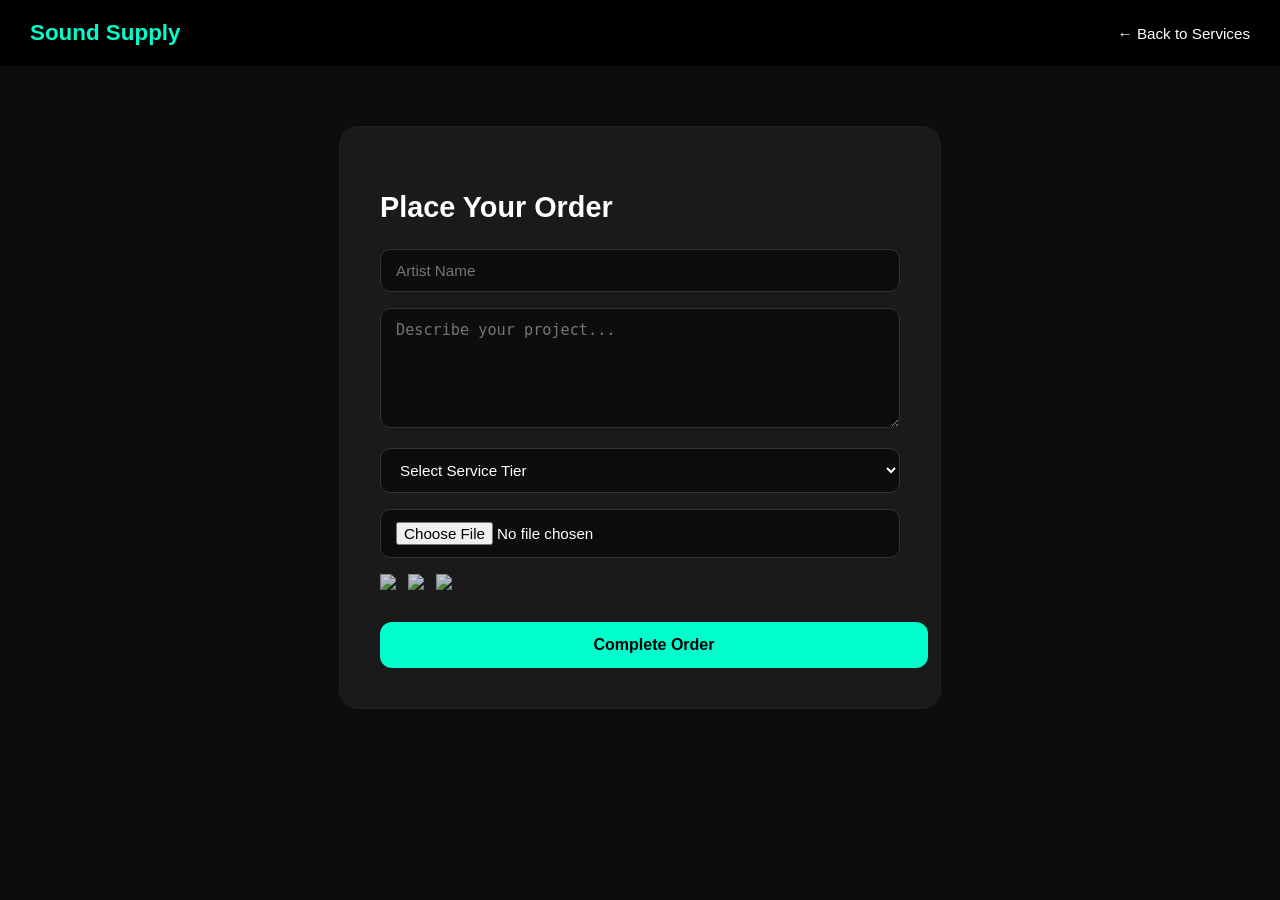
==== order.html @ d47c7dde "Multi-page site - index, services, order, styles" ====
<!DOCTYPE html>
<html lang="en">
<head>
<meta charset="UTF-8">
<meta name="viewport" content="width=device-width, initial-scale=1.0">
<link rel="stylesheet" href="styles.css">
<title>Order - Sound Supply</title>
</head>
<body>

<nav>
  <h1>Sound Supply</h1>
  <a href="services.html">← Back to Services</a>
</nav>

<section class="order-container">
  <h2>Place Your Order</h2>
  <form>
    <input type="text" placeholder="Artist Name" required>
    <textarea placeholder="Describe your project..." required></textarea>
    <select>
      <option>Select Service Tier</option>
      <option>Basic</option>
      <option>Premium</option>
    </select>
    <input type="file">
    <div class="payment-logos">
      <img src="https://upload.wikimedia.org/wikipedia/commons/5/5a/PayPal.svg">
      <img src="https://upload.wikimedia.org/wikipedia/commons/2/2a/Stripe_logo%2C_revised_2016.svg">
      <img src="https://upload.wikimedia.org/wikipedia/commons/4/41/Visa_Logo.png">
    </div>
    <a href="https://buy.stripe.com/yourlink" class="pay-btn">Complete Order</a>
  </form>
</section>

</body>
</html>
---- styles.css ----
body {
  margin: 0;
  font-family: sans-serif;
  background: #0d0d0d;
  color: white;
}

/* NAV */
nav {
  display: flex;
  justify-content: space-between;
  align-items: center;
  padding: 20px 30px;
  background: black;
  position: sticky;
  top: 0;
  z-index: 100;
}

nav h1 {
  margin: 0;
  font-size: 1.4rem;
  color: #00ffcc;
}

nav a {
  color: white;
  margin-left: 15px;
  text-decoration: none;
  font-size: 0.95rem;
}

nav a:hover { color: #00ffcc; }

/* HERO */
.hero {
  text-align: center;
  padding: 120px 20px 80px;
}

.hero h2 {
  font-size: 2.8rem;
  margin-bottom: 10px;
}

.hero p {
  font-size: 1.2rem;
  color: #aaa;
  margin-bottom: 30px;
  letter-spacing: 4px;
}

.cta {
  display: inline-block;
  padding: 15px 35px;
  background: #00ffcc;
  border-radius: 30px;
  text-decoration: none;
  color: black;
  font-weight: bold;
  font-size: 1rem;
  transition: 0.3s;
}

.cta:hover {
  background: #00ddb0;
  transform: translateY(-2px);
}

/* FEATURES */
.features {
  display: flex;
  justify-content: center;
  gap: 30px;
  padding: 60px 40px;
  flex-wrap: wrap;
  background: #111;
}

.features div {
  text-align: center;
  max-width: 220px;
}

.features h3 {
  font-size: 1.2rem;
  margin-bottom: 8px;
}

.features p {
  color: #aaa;
  font-size: 0.9rem;
}

/* MARKETPLACE */
.marketplace {
  display: grid;
  grid-template-columns: repeat(auto-fit, minmax(250px, 1fr));
  gap: 24px;
  padding: 60px 40px;
  max-width: 1200px;
  margin: 0 auto;
}

.service-card {
  background: #1a1a1a;
  padding: 30px 20px;
  border-radius: 15px;
  text-align: center;
  transition: 0.3s;
  border: 1px solid #222;
}

.service-card:hover {
  transform: translateY(-8px);
  border-color: #00ffcc44;
}

.service-card h3 {
  font-size: 1.3rem;
  margin-bottom: 8px;
}

.service-card p {
  color: #00ffcc;
  font-size: 1.1rem;
  font-weight: bold;
  margin-bottom: 5px;
}

.service-card.highlight {
  border-color: #00ffcc55;
  background: #0d1f1a;
}

.order-btn {
  display: inline-block;
  margin-top: 15px;
  padding: 10px 25px;
  background: #00ffcc;
  border-radius: 20px;
  text-decoration: none;
  color: black;
  font-weight: bold;
  font-size: 0.9rem;
  transition: 0.3s;
}

.order-btn:hover {
  background: #00ddb0;
  transform: translateY(-2px);
}

/* ORDER PAGE */
.order-container {
  max-width: 520px;
  margin: 60px auto;
  padding: 40px;
  background: #1a1a1a;
  border-radius: 20px;
  border: 1px solid #222;
}

.order-container h2 {
  margin-bottom: 25px;
  font-size: 1.8rem;
}

.order-container input,
.order-container textarea,
.order-container select {
  width: 100%;
  padding: 12px 15px;
  margin-bottom: 16px;
  background: #0d0d0d;
  border: 1px solid #333;
  border-radius: 10px;
  color: white;
  font-size: 0.95rem;
  box-sizing: border-box;
}

.order-container input:focus,
.order-container textarea:focus,
.order-container select:focus {
  outline: none;
  border-color: #00ffcc;
}

.order-container textarea { height: 120px; resize: vertical; }

.payment-logos {
  display: flex;
  gap: 12px;
  align-items: center;
  margin-bottom: 20px;
  flex-wrap: wrap;
}

.payment-logos img {
  height: 28px;
  width: auto;
  filter: brightness(0.8);
}

.pay-btn {
  display: block;
  width: 100%;
  padding: 14px;
  background: #00ffcc;
  border-radius: 12px;
  text-align: center;
  text-decoration: none;
  color: black;
  font-weight: bold;
  font-size: 1rem;
  transition: 0.3s;
}

.pay-btn:hover {
  background: #00ddb0;
  transform: translateY(-2px);
}
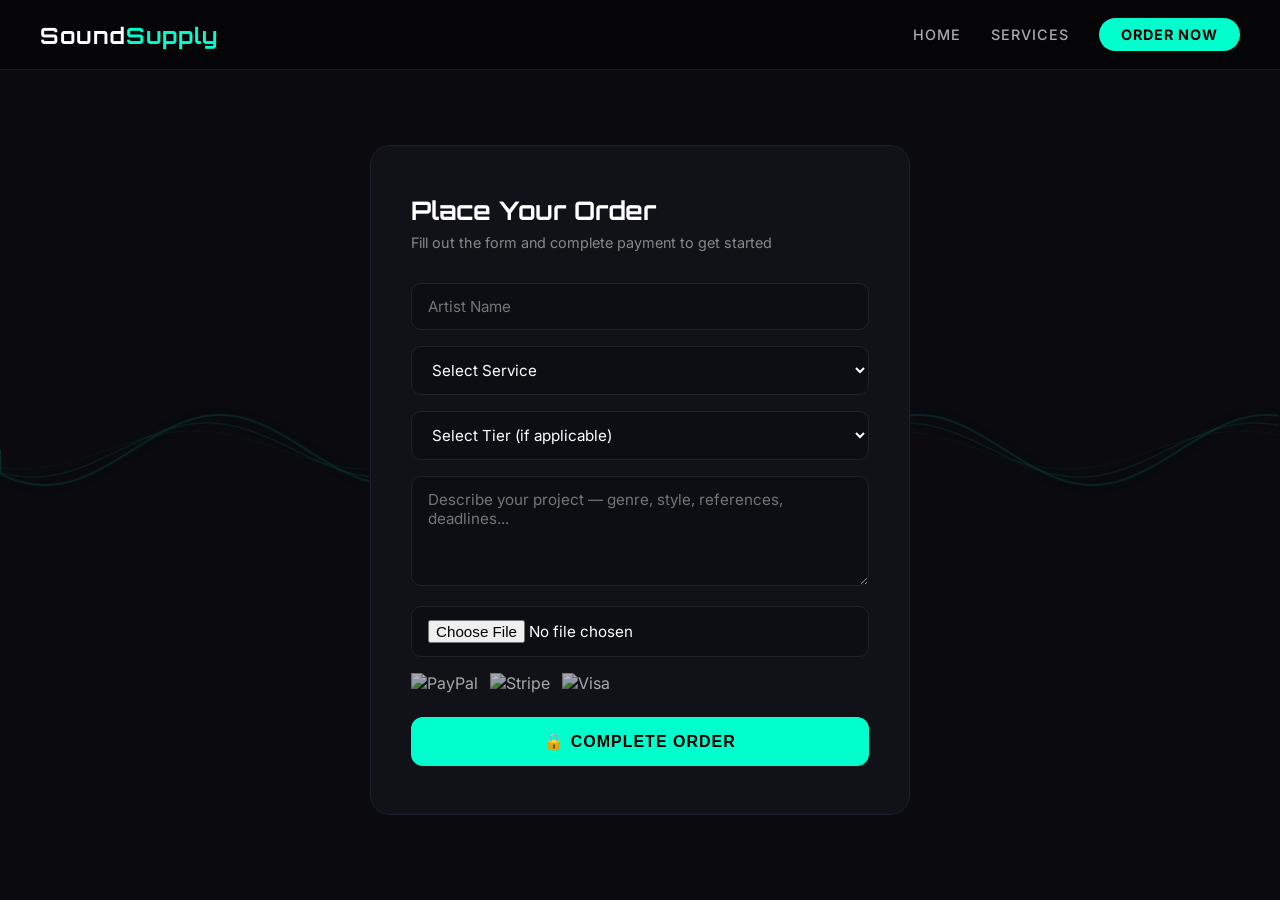
==== commit 809bff24: "Full redesign - animated wave, multi-page, polished UI" ====
--- a/order.html
+++ b/order.html
@@ -3,35 +3,95 @@
 <head>
 <meta charset="UTF-8">
 <meta name="viewport" content="width=device-width, initial-scale=1.0">
+<title>Order - Sound Supply</title>
+<link href="https://fonts.googleapis.com/css2?family=Orbitron:wght@400;700;900&family=Inter:wght@300;400;500;600&display=swap" rel="stylesheet">
 <link rel="stylesheet" href="styles.css">
-<title>Order - Sound Supply</title>
 </head>
 <body>
 
+<canvas id="wave"></canvas>
+
 <nav>
-  <h1>Sound Supply</h1>
-  <a href="services.html">← Back to Services</a>
+  <h1>Sound<span>Supply</span></h1>
+  <div class="nav-links">
+    <a href="index.html">Home</a>
+    <a href="services.html">Services</a>
+    <a href="order.html" class="nav-cta">Order Now</a>
+  </div>
+  <button class="menu-btn" onclick="toggleMenu()">☰</button>
 </nav>
 
-<section class="order-container">
-  <h2>Place Your Order</h2>
-  <form>
-    <input type="text" placeholder="Artist Name" required>
-    <textarea placeholder="Describe your project..." required></textarea>
-    <select>
-      <option>Select Service Tier</option>
-      <option>Basic</option>
-      <option>Premium</option>
-    </select>
-    <input type="file">
-    <div class="payment-logos">
-      <img src="https://upload.wikimedia.org/wikipedia/commons/5/5a/PayPal.svg">
-      <img src="https://upload.wikimedia.org/wikipedia/commons/2/2a/Stripe_logo%2C_revised_2016.svg">
-      <img src="https://upload.wikimedia.org/wikipedia/commons/4/41/Visa_Logo.png">
-    </div>
-    <a href="https://buy.stripe.com/yourlink" class="pay-btn">Complete Order</a>
-  </form>
-</section>
+<div class="order-page">
+  <div class="order-box">
+    <h2>Place Your Order</h2>
+    <p class="sub">Fill out the form and complete payment to get started</p>
 
+    <form onsubmit="submitOrder(event)">
+      <input type="text" id="artistName" placeholder="Artist Name" required>
+      <select id="service" required>
+        <option value="">Select Service</option>
+        <option value="songwriting">Songwriting — $30</option>
+        <option value="ghostwriting">Ghostwriting — $100–$175</option>
+        <option value="mastering">Mastering — $15–$25</option>
+        <option value="editing">Song Editing — $15–$35</option>
+        <option value="distribution">Distribution Scout — Free</option>
+      </select>
+      <select id="tier">
+        <option value="">Select Tier (if applicable)</option>
+        <option value="basic">Basic</option>
+        <option value="premium">Premium</option>
+      </select>
+      <textarea id="details" placeholder="Describe your project — genre, style, references, deadlines..." required></textarea>
+      <input type="file" accept="audio/*,.mp3,.wav,.aiff">
+
+      <div class="pay-logos">
+        <img src="https://upload.wikimedia.org/wikipedia/commons/5/5a/PayPal.svg" alt="PayPal">
+        <img src="https://upload.wikimedia.org/wikipedia/commons/2/2a/Stripe_logo%2C_revised_2016.svg" alt="Stripe">
+        <img src="https://upload.wikimedia.org/wikipedia/commons/4/41/Visa_Logo.png" alt="Visa">
+      </div>
+
+      <button type="submit" class="pay-btn">🔒 Complete Order</button>
+    </form>
+  </div>
+</div>
+
+<script>
+const canvas = document.getElementById("wave");
+const ctx = canvas.getContext("2d");
+function resize() { canvas.width = window.innerWidth; canvas.height = window.innerHeight; }
+resize(); window.addEventListener('resize', resize);
+let t = 0;
+function draw() {
+  ctx.clearRect(0,0,canvas.width,canvas.height);
+  for (let i=0;i<3;i++) {
+    ctx.beginPath(); ctx.moveTo(0, canvas.height/2);
+    for (let x=0;x<canvas.width;x++) {
+      let y = canvas.height/2 + Math.sin((x+t*(1+i*0.3))*0.018)*(35-i*8);
+      ctx.lineTo(x,y);
+    }
+    ctx.strokeStyle=`rgba(0,255,204,${0.15-i*0.04})`; ctx.lineWidth=2-i*0.5;
+    ctx.shadowBlur=15; ctx.shadowColor="#00ffcc"; ctx.stroke();
+  }
+  t+=1.5; requestAnimationFrame(draw);
+}
+draw();
+function toggleMenu() { document.querySelector('.nav-links').classList.toggle('open'); }
+
+// Auto-fill service from URL param
+const params = new URLSearchParams(window.location.search);
+const svc = params.get('service');
+if (svc) {
+  const sel = document.getElementById('service');
+  for (let opt of sel.options) {
+    if (opt.value === svc) { opt.selected = true; break; }
+  }
+}
+
+function submitOrder(e) {
+  e.preventDefault();
+  alert('Order submitted! We\'ll contact you shortly to confirm details and payment.');
+  e.target.reset();
+}
+</script>
 </body>
 </html>
--- a/styles.css
+++ b/styles.css
@@ -1,223 +1,569 @@
+*, *::before, *::after { margin: 0; padding: 0; box-sizing: border-box; }
+
+:root {
+  --cyan: #00ffcc;
+  --cyan-dim: rgba(0,255,204,0.15);
+  --dark: #0a0a0f;
+  --darker: #050508;
+  --card-bg: #111118;
+  --card-border: #1e1e2e;
+  --text: #f0f0f0;
+  --muted: #888;
+  --font-display: 'Orbitron', sans-serif;
+  --font-body: 'Inter', sans-serif;
+}
+
+html { scroll-behavior: smooth; }
+
 body {
-  margin: 0;
-  font-family: sans-serif;
-  background: #0d0d0d;
-  color: white;
+  font-family: var(--font-body);
+  background: var(--dark);
+  color: var(--text);
+  overflow-x: hidden;
+  -webkit-font-smoothing: antialiased;
+}
+
+::-webkit-scrollbar { width: 6px; }
+::-webkit-scrollbar-track { background: var(--darker); }
+::-webkit-scrollbar-thumb { background: var(--cyan); border-radius: 3px; }
+
+/* CANVAS */
+#wave {
+  position: fixed;
+  top: 0; left: 0;
+  width: 100%; height: 100%;
+  z-index: 0;
+  pointer-events: none;
+  opacity: 0.6;
 }
 
 /* NAV */
 nav {
+  position: fixed;
+  top: 0; width: 100%;
   display: flex;
   justify-content: space-between;
   align-items: center;
-  padding: 20px 30px;
-  background: black;
-  position: sticky;
-  top: 0;
+  padding: 18px 40px;
+  background: rgba(5,5,8,0.85);
+  backdrop-filter: blur(20px);
+  border-bottom: 1px solid rgba(0,255,204,0.1);
   z-index: 100;
 }
 
 nav h1 {
-  margin: 0;
+  font-family: var(--font-display);
   font-size: 1.4rem;
-  color: #00ffcc;
-}
-
-nav a {
-  color: white;
-  margin-left: 15px;
+  font-weight: 700;
+  color: white;
+  letter-spacing: 1px;
+}
+
+nav h1 span { color: var(--cyan); }
+
+.nav-links { display: flex; align-items: center; gap: 30px; }
+
+.nav-links a {
+  color: #aaa;
   text-decoration: none;
-  font-size: 0.95rem;
-}
-
-nav a:hover { color: #00ffcc; }
+  font-size: 0.9rem;
+  font-weight: 500;
+  text-transform: uppercase;
+  letter-spacing: 1px;
+  transition: color 0.3s;
+}
+
+.nav-links a:hover { color: var(--cyan); }
+
+.nav-cta {
+  padding: 8px 22px;
+  background: var(--cyan) !important;
+  color: black !important;
+  border-radius: 20px;
+  font-weight: 700 !important;
+  transition: all 0.3s !important;
+}
+
+.nav-cta:hover { opacity: 0.85; transform: translateY(-2px); }
+
+.menu-btn {
+  display: none;
+  background: none;
+  border: none;
+  color: white;
+  font-size: 1.5rem;
+  cursor: pointer;
+}
 
 /* HERO */
 .hero {
-  text-align: center;
-  padding: 120px 20px 80px;
+  min-height: 100vh;
+  display: flex;
+  flex-direction: column;
+  align-items: center;
+  justify-content: center;
+  text-align: center;
+  padding: 140px 24px 80px;
+  position: relative;
+  z-index: 1;
+}
+
+.hero-badge {
+  display: inline-block;
+  padding: 6px 18px;
+  border: 1px solid rgba(0,255,204,0.3);
+  border-radius: 20px;
+  font-size: 0.75rem;
+  text-transform: uppercase;
+  letter-spacing: 2px;
+  color: var(--cyan);
+  margin-bottom: 24px;
+  background: rgba(0,255,204,0.05);
 }
 
 .hero h2 {
-  font-size: 2.8rem;
-  margin-bottom: 10px;
+  font-family: var(--font-display);
+  font-size: clamp(3rem, 8vw, 6rem);
+  font-weight: 900;
+  line-height: 1.1;
+  margin-bottom: 20px;
+  text-transform: uppercase;
+}
+
+.glow {
+  color: var(--cyan);
+  text-shadow: 0 0 40px rgba(0,255,204,0.5);
 }
 
 .hero p {
-  font-size: 1.2rem;
-  color: #aaa;
-  margin-bottom: 30px;
+  font-size: 1.1rem;
+  color: var(--muted);
   letter-spacing: 4px;
-}
-
-.cta {
+  margin-bottom: 36px;
+}
+
+.cta-btn {
   display: inline-block;
-  padding: 15px 35px;
-  background: #00ffcc;
+  padding: 16px 40px;
+  background: var(--cyan);
+  color: black;
+  font-weight: 700;
+  font-size: 1rem;
   border-radius: 30px;
   text-decoration: none;
-  color: black;
-  font-weight: bold;
-  font-size: 1rem;
-  transition: 0.3s;
-}
-
-.cta:hover {
-  background: #00ddb0;
-  transform: translateY(-2px);
+  text-transform: uppercase;
+  letter-spacing: 2px;
+  transition: all 0.3s;
+  box-shadow: 0 0 30px rgba(0,255,204,0.3);
+  margin-bottom: 50px;
+}
+
+.cta-btn:hover {
+  transform: translateY(-3px);
+  box-shadow: 0 0 50px rgba(0,255,204,0.5);
+}
+
+.hero-stats {
+  display: flex;
+  gap: 50px;
+  flex-wrap: wrap;
+  justify-content: center;
+}
+
+.hero-stats div {
+  display: flex;
+  flex-direction: column;
+  align-items: center;
+  gap: 4px;
+}
+
+.hero-stats strong {
+  font-family: var(--font-display);
+  font-size: 1.2rem;
+  color: var(--cyan);
+}
+
+.hero-stats span {
+  font-size: 0.75rem;
+  color: var(--muted);
+  text-transform: uppercase;
+  letter-spacing: 1px;
 }
 
 /* FEATURES */
 .features {
-  display: flex;
-  justify-content: center;
-  gap: 30px;
-  padding: 60px 40px;
-  flex-wrap: wrap;
-  background: #111;
-}
-
-.features div {
-  text-align: center;
-  max-width: 220px;
-}
-
-.features h3 {
-  font-size: 1.2rem;
+  display: grid;
+  grid-template-columns: repeat(auto-fit, minmax(220px, 1fr));
+  gap: 1px;
+  background: rgba(0,255,204,0.05);
+  border-top: 1px solid rgba(0,255,204,0.1);
+  border-bottom: 1px solid rgba(0,255,204,0.1);
+  position: relative;
+  z-index: 1;
+}
+
+.feature {
+  padding: 40px 30px;
+  background: var(--darker);
+  text-align: center;
+  transition: background 0.3s;
+}
+
+.feature:hover { background: #0d0d14; }
+
+.feature-icon { font-size: 2rem; margin-bottom: 12px; }
+
+.feature h3 {
+  font-family: var(--font-display);
+  font-size: 1rem;
   margin-bottom: 8px;
-}
-
-.features p {
-  color: #aaa;
-  font-size: 0.9rem;
-}
-
-/* MARKETPLACE */
-.marketplace {
+  color: white;
+}
+
+.feature p { font-size: 0.85rem; color: var(--muted); line-height: 1.6; }
+
+/* SECTION HEADER */
+.section-header {
+  text-align: center;
+  margin-bottom: 50px;
+}
+
+.label {
+  font-size: 0.75rem;
+  text-transform: uppercase;
+  letter-spacing: 3px;
+  color: var(--cyan);
+  margin-bottom: 10px;
+}
+
+.section-header h2 {
+  font-family: var(--font-display);
+  font-size: clamp(1.8rem, 4vw, 3rem);
+  font-weight: 700;
+  color: white;
+}
+
+/* SERVICES PREVIEW */
+.services-preview {
+  padding: 100px 40px;
+  position: relative;
+  z-index: 1;
+}
+
+.cards {
   display: grid;
-  grid-template-columns: repeat(auto-fit, minmax(250px, 1fr));
-  gap: 24px;
-  padding: 60px 40px;
+  grid-template-columns: repeat(auto-fit, minmax(220px, 1fr));
+  gap: 20px;
   max-width: 1200px;
   margin: 0 auto;
 }
 
-.service-card {
-  background: #1a1a1a;
-  padding: 30px 20px;
-  border-radius: 15px;
-  text-align: center;
-  transition: 0.3s;
-  border: 1px solid #222;
-}
-
-.service-card:hover {
+.card {
+  background: var(--card-bg);
+  border: 1px solid var(--card-border);
+  border-radius: 16px;
+  padding: 30px 24px;
+  text-align: center;
+  transition: all 0.3s;
+}
+
+.card:hover {
   transform: translateY(-8px);
-  border-color: #00ffcc44;
-}
-
-.service-card h3 {
-  font-size: 1.3rem;
-  margin-bottom: 8px;
-}
-
-.service-card p {
-  color: #00ffcc;
-  font-size: 1.1rem;
-  font-weight: bold;
-  margin-bottom: 5px;
-}
-
-.service-card.highlight {
-  border-color: #00ffcc55;
-  background: #0d1f1a;
-}
+  border-color: rgba(0,255,204,0.3);
+  box-shadow: 0 20px 40px rgba(0,0,0,0.4);
+}
+
+.card-icon { font-size: 2rem; margin-bottom: 14px; }
+
+.card h3 {
+  font-family: var(--font-display);
+  font-size: 1rem;
+  color: white;
+  margin-bottom: 12px;
+}
+
+.price {
+  font-family: var(--font-display);
+  font-size: 1.6rem;
+  font-weight: 700;
+  color: var(--cyan);
+  margin-bottom: 4px;
+}
+
+.card p { font-size: 0.8rem; color: var(--muted); margin-bottom: 20px; }
 
 .order-btn {
   display: inline-block;
-  margin-top: 15px;
-  padding: 10px 25px;
-  background: #00ffcc;
+  padding: 10px 28px;
+  background: transparent;
+  border: 1px solid var(--cyan);
+  color: var(--cyan);
   border-radius: 20px;
   text-decoration: none;
+  font-size: 0.85rem;
+  font-weight: 600;
+  text-transform: uppercase;
+  letter-spacing: 1px;
+  transition: all 0.3s;
+}
+
+.order-btn:hover {
+  background: var(--cyan);
   color: black;
-  font-weight: bold;
+}
+
+.card.highlight {
+  border-color: rgba(0,255,204,0.4);
+  background: rgba(0,255,204,0.04);
+}
+
+/* ARTIST TYPES */
+.artist-types {
+  padding: 100px 40px;
+  background: var(--darker);
+  position: relative;
+  z-index: 1;
+}
+
+.artist-grid {
+  display: grid;
+  grid-template-columns: repeat(auto-fit, minmax(280px, 1fr));
+  gap: 24px;
+  max-width: 1100px;
+  margin: 0 auto;
+}
+
+.artist-card {
+  background: var(--card-bg);
+  border: 1px solid var(--card-border);
+  border-radius: 16px;
+  padding: 36px 28px;
+  transition: all 0.3s;
+}
+
+.artist-card:hover { transform: translateY(-6px); }
+.artist-card.ai:hover { border-color: #818cf8; box-shadow: 0 0 30px rgba(129,140,248,0.15); }
+.artist-card.human:hover { border-color: var(--cyan); box-shadow: 0 0 30px rgba(0,255,204,0.15); }
+.artist-card.hybrid:hover { border-color: #f472b6; box-shadow: 0 0 30px rgba(244,114,182,0.15); }
+
+.artist-icon { font-size: 2.5rem; margin-bottom: 16px; }
+
+.artist-card h3 {
+  font-family: var(--font-display);
+  font-size: 1.1rem;
+  color: white;
+  margin-bottom: 12px;
+}
+
+.artist-card p { font-size: 0.9rem; color: var(--muted); line-height: 1.7; margin-bottom: 16px; }
+
+.artist-card ul { list-style: none; }
+.artist-card ul li {
+  font-size: 0.85rem;
+  color: #aaa;
+  padding: 5px 0;
+  border-bottom: 1px solid #1a1a2a;
+}
+.artist-card ul li::before { content: "→ "; color: var(--cyan); }
+
+/* PAYMENT */
+.payment-section {
+  padding: 100px 40px;
+  text-align: center;
+  position: relative;
+  z-index: 1;
+}
+
+.payment-logos {
+  display: flex;
+  justify-content: center;
+  align-items: center;
+  gap: 30px;
+  margin: 30px 0 40px;
+  flex-wrap: wrap;
+}
+
+.payment-logos img {
+  height: 32px;
+  width: auto;
+  filter: brightness(0.7) grayscale(0.3);
+  transition: filter 0.3s;
+}
+
+.payment-logos img:hover { filter: brightness(1); }
+
+/* FOOTER */
+footer {
+  background: var(--darker);
+  border-top: 1px solid rgba(0,255,204,0.1);
+  padding: 50px 40px 30px;
+  position: relative;
+  z-index: 1;
+}
+
+.footer-inner {
+  display: flex;
+  justify-content: space-between;
+  align-items: flex-start;
+  flex-wrap: wrap;
+  gap: 30px;
+  max-width: 1200px;
+  margin: 0 auto 30px;
+}
+
+footer h3 {
+  font-family: var(--font-display);
+  font-size: 1.2rem;
+  color: white;
+  margin-bottom: 6px;
+}
+
+footer h3 span { color: var(--cyan); }
+footer p { font-size: 0.85rem; color: var(--muted); }
+
+.footer-links { display: flex; gap: 24px; align-items: center; }
+.footer-links a { color: var(--muted); text-decoration: none; font-size: 0.9rem; transition: color 0.3s; }
+.footer-links a:hover { color: var(--cyan); }
+
+.copyright {
+  text-align: center;
+  font-size: 0.8rem;
+  color: #555;
+  border-top: 1px solid #1a1a2a;
+  padding-top: 20px;
+  max-width: 1200px;
+  margin: 0 auto;
+}
+
+/* ORDER PAGE */
+.order-page {
+  min-height: 100vh;
+  display: flex;
+  align-items: center;
+  justify-content: center;
+  padding: 120px 24px 60px;
+  position: relative;
+  z-index: 1;
+}
+
+.order-box {
+  background: var(--card-bg);
+  border: 1px solid var(--card-border);
+  border-radius: 20px;
+  padding: 48px 40px;
+  width: 100%;
+  max-width: 540px;
+}
+
+.order-box h2 {
+  font-family: var(--font-display);
+  font-size: 1.6rem;
+  color: white;
+  margin-bottom: 8px;
+}
+
+.order-box .sub {
+  color: var(--muted);
   font-size: 0.9rem;
-  transition: 0.3s;
-}
-
-.order-btn:hover {
-  background: #00ddb0;
-  transform: translateY(-2px);
-}
-
-/* ORDER PAGE */
-.order-container {
-  max-width: 520px;
-  margin: 60px auto;
-  padding: 40px;
-  background: #1a1a1a;
-  border-radius: 20px;
+  margin-bottom: 32px;
+}
+
+.order-box input,
+.order-box textarea,
+.order-box select {
+  width: 100%;
+  padding: 13px 16px;
+  margin-bottom: 16px;
+  background: #0d0d14;
   border: 1px solid #222;
-}
-
-.order-container h2 {
-  margin-bottom: 25px;
-  font-size: 1.8rem;
-}
-
-.order-container input,
-.order-container textarea,
-.order-container select {
-  width: 100%;
-  padding: 12px 15px;
-  margin-bottom: 16px;
-  background: #0d0d0d;
-  border: 1px solid #333;
   border-radius: 10px;
   color: white;
   font-size: 0.95rem;
-  box-sizing: border-box;
-}
-
-.order-container input:focus,
-.order-container textarea:focus,
-.order-container select:focus {
+  font-family: var(--font-body);
+  transition: border-color 0.3s;
+}
+
+.order-box input:focus,
+.order-box textarea:focus,
+.order-box select:focus {
   outline: none;
-  border-color: #00ffcc;
-}
-
-.order-container textarea { height: 120px; resize: vertical; }
-
-.payment-logos {
+  border-color: var(--cyan);
+}
+
+.order-box textarea { height: 110px; resize: vertical; }
+
+.order-box select option { background: #0d0d14; }
+
+.pay-logos {
   display: flex;
   gap: 12px;
   align-items: center;
   margin-bottom: 20px;
-  flex-wrap: wrap;
-}
-
-.payment-logos img {
-  height: 28px;
+}
+
+.pay-logos img {
+  height: 24px;
   width: auto;
-  filter: brightness(0.8);
-}
+  filter: brightness(0.7);
+  transition: filter 0.3s;
+}
+
+.pay-logos img:hover { filter: brightness(1); }
 
 .pay-btn {
   display: block;
   width: 100%;
-  padding: 14px;
-  background: #00ffcc;
+  padding: 15px;
+  background: var(--cyan);
+  color: black;
   border-radius: 12px;
   text-align: center;
   text-decoration: none;
-  color: black;
-  font-weight: bold;
+  font-weight: 700;
   font-size: 1rem;
-  transition: 0.3s;
+  text-transform: uppercase;
+  letter-spacing: 1px;
+  transition: all 0.3s;
+  border: none;
+  cursor: pointer;
 }
 
 .pay-btn:hover {
-  background: #00ddb0;
+  opacity: 0.85;
   transform: translateY(-2px);
-}
+  box-shadow: 0 10px 30px rgba(0,255,204,0.3);
+}
+
+/* SERVICES PAGE */
+.services-page {
+  padding: 120px 40px 80px;
+  position: relative;
+  z-index: 1;
+}
+
+/* RESPONSIVE */
+@media (max-width: 768px) {
+  nav { padding: 16px 20px; }
+  .nav-links { display: none; flex-direction: column; position: absolute; top: 70px; left: 0; width: 100%; background: rgba(5,5,8,0.98); padding: 20px; gap: 16px; }
+  .nav-links.open { display: flex; }
+  .menu-btn { display: block; }
+  .hero { padding: 120px 20px 60px; }
+  .features { grid-template-columns: 1fr 1fr; }
+  .hero-stats { gap: 30px; }
+  .services-preview, .artist-types, .payment-section { padding: 70px 20px; }
+  .footer-inner { flex-direction: column; }
+  .order-box { padding: 32px 24px; }
+}
+
+.service-features {
+  list-style: none;
+  margin: 0 0 20px;
+  text-align: left;
+}
+.service-features li {
+  font-size: 0.82rem;
+  color: #aaa;
+  padding: 5px 0;
+  border-bottom: 1px solid #1a1a2a;
+}
+.service-features li::before { content: "→ "; color: var(--cyan); }
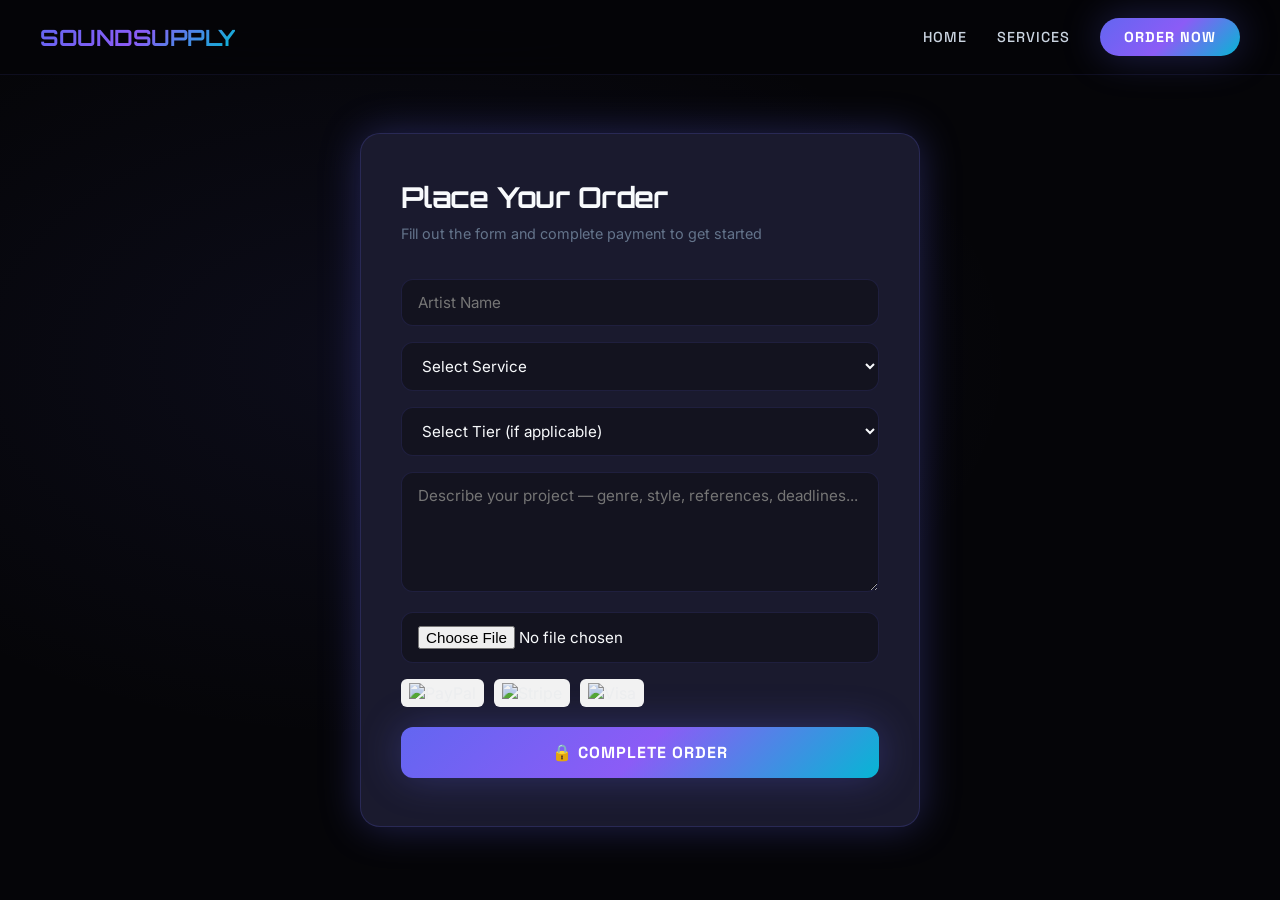
==== commit d5c62170: "Apply original color scheme, fix payment logos, add scroll indicator" ====
--- a/order.html
+++ b/order.html
@@ -4,7 +4,7 @@
 <meta charset="UTF-8">
 <meta name="viewport" content="width=device-width, initial-scale=1.0">
 <title>Order - Sound Supply</title>
-<link href="https://fonts.googleapis.com/css2?family=Orbitron:wght@400;700;900&family=Inter:wght@300;400;500;600&display=swap" rel="stylesheet">
+<link href="https://fonts.googleapis.com/css2?family=Orbitron:wght@400;700;900&family=Inter:wght@300;400;500;600&family=Space+Grotesk:wght@400;500;600;700&display=swap" rel="stylesheet">
 <link rel="stylesheet" href="styles.css">
 </head>
 <body>
@@ -69,8 +69,8 @@
       let y = canvas.height/2 + Math.sin((x+t*(1+i*0.3))*0.018)*(35-i*8);
       ctx.lineTo(x,y);
     }
-    ctx.strokeStyle=`rgba(0,255,204,${0.15-i*0.04})`; ctx.lineWidth=2-i*0.5;
-    ctx.shadowBlur=15; ctx.shadowColor="#00ffcc"; ctx.stroke();
+    ctx.strokeStyle=``rgba(99,102,241,${0.12-i*0.03})``; ctx.lineWidth=2-i*0.5;
+    ctx.shadowBlur=15; ctx.shadowColor="#6366f1"; ctx.stroke();
   }
   t+=1.5; requestAnimationFrame(draw);
 }
--- a/styles.css
+++ b/styles.css
@@ -1,16 +1,32 @@
 *, *::before, *::after { margin: 0; padding: 0; box-sizing: border-box; }
 
 :root {
-  --cyan: #00ffcc;
-  --cyan-dim: rgba(0,255,204,0.15);
+  --primary: #6366f1;
+  --primary-light: #818cf8;
+  --primary-dark: #4f46e5;
+  --secondary: #06b6d4;
+  --secondary-light: #67e8f9;
+  --accent: #f472b6;
   --dark: #0a0a0f;
   --darker: #050508;
-  --card-bg: #111118;
-  --card-border: #1e1e2e;
-  --text: #f0f0f0;
-  --muted: #888;
+  --dark-elevated: #13131f;
+  --dark-card: #1a1a2e;
+  --light: #f8fafc;
+  --gray-300: #cbd5e1;
+  --gray-400: #94a3b8;
+  --gray-500: #64748b;
+  --success: #10b981;
+  --gradient-primary: linear-gradient(135deg, #6366f1 0%, #8b5cf6 50%, #06b6d4 100%);
+  --gradient-secondary: linear-gradient(135deg, #06b6d4 0%, #67e8f9 100%);
+  --gradient-accent: linear-gradient(135deg, #f472b6 0%, #f9a8d4 100%);
+  --shadow-glow: 0 0 40px rgba(99,102,241,0.3);
+  --shadow-glow-cyan: 0 0 40px rgba(6,182,212,0.3);
   --font-display: 'Orbitron', sans-serif;
   --font-body: 'Inter', sans-serif;
+  --font-accent: 'Space Grotesk', sans-serif;
+  --radius-md: 12px;
+  --radius-lg: 20px;
+  --radius-xl: 28px;
 }
 
 html { scroll-behavior: smooth; }
@@ -18,14 +34,29 @@
 body {
   font-family: var(--font-body);
   background: var(--dark);
-  color: var(--text);
+  color: var(--light);
   overflow-x: hidden;
   -webkit-font-smoothing: antialiased;
 }
 
-::-webkit-scrollbar { width: 6px; }
+::-webkit-scrollbar { width: 8px; }
 ::-webkit-scrollbar-track { background: var(--darker); }
-::-webkit-scrollbar-thumb { background: var(--cyan); border-radius: 3px; }
+::-webkit-scrollbar-thumb { background: var(--primary); border-radius: 4px; }
+::-webkit-scrollbar-thumb:hover { background: var(--primary-light); }
+::selection { background: var(--primary); color: white; }
+
+h1, h2, h3, h4 {
+  font-family: var(--font-display);
+  font-weight: 700;
+  line-height: 1.1;
+  letter-spacing: -0.02em;
+}
+
+h1 { font-size: clamp(2.8rem, 7vw, 5.5rem); font-weight: 900; text-transform: uppercase; }
+h2 { font-size: clamp(1.8rem, 4vw, 3rem); margin-bottom: 1.25rem; }
+h3 { font-size: clamp(1.2rem, 2.5vw, 1.6rem); margin-bottom: 0.75rem; }
+p { color: var(--gray-400); line-height: 1.7; }
+a { text-decoration: none; color: inherit; transition: all 0.3s cubic-bezier(0.4,0,0.2,1); }
 
 /* CANVAS */
 #wave {
@@ -34,7 +65,7 @@
   width: 100%; height: 100%;
   z-index: 0;
   pointer-events: none;
-  opacity: 0.6;
+  opacity: 0.5;
 }
 
 /* NAV */
@@ -46,8 +77,8 @@
   align-items: center;
   padding: 18px 40px;
   background: rgba(5,5,8,0.85);
-  backdrop-filter: blur(20px);
-  border-bottom: 1px solid rgba(0,255,204,0.1);
+  backdrop-filter: blur(20px) saturate(180%);
+  border-bottom: 1px solid rgba(99,102,241,0.1);
   z-index: 100;
 }
 
@@ -55,42 +86,55 @@
   font-family: var(--font-display);
   font-size: 1.4rem;
   font-weight: 700;
-  color: white;
+  color: var(--light);
+  background: var(--gradient-primary);
+  -webkit-background-clip: text;
+  -webkit-text-fill-color: transparent;
+  background-clip: text;
+}
+
+.nav-links { display: flex; align-items: center; gap: 30px; }
+
+.nav-links a {
+  font-family: var(--font-accent);
+  font-weight: 500;
+  font-size: 0.9rem;
+  text-transform: uppercase;
   letter-spacing: 1px;
-}
-
-nav h1 span { color: var(--cyan); }
-
-.nav-links { display: flex; align-items: center; gap: 30px; }
-
-.nav-links a {
-  color: #aaa;
-  text-decoration: none;
-  font-size: 0.9rem;
-  font-weight: 500;
-  text-transform: uppercase;
-  letter-spacing: 1px;
-  transition: color 0.3s;
-}
-
-.nav-links a:hover { color: var(--cyan); }
+  color: var(--gray-300);
+  position: relative;
+  padding: 0.5rem 0;
+}
+
+.nav-links a::after {
+  content: '';
+  position: absolute;
+  bottom: 0; left: 0;
+  width: 0; height: 2px;
+  background: var(--gradient-primary);
+  transition: width 0.3s ease;
+}
+
+.nav-links a:hover { color: var(--light); }
+.nav-links a:hover::after { width: 100%; }
 
 .nav-cta {
-  padding: 8px 22px;
-  background: var(--cyan) !important;
-  color: black !important;
-  border-radius: 20px;
+  padding: 10px 24px !important;
+  background: var(--gradient-primary) !important;
+  color: white !important;
+  border-radius: var(--radius-xl) !important;
   font-weight: 700 !important;
-  transition: all 0.3s !important;
-}
-
-.nav-cta:hover { opacity: 0.85; transform: translateY(-2px); }
+  box-shadow: var(--shadow-glow);
+}
+
+.nav-cta::after { display: none !important; }
+.nav-cta:hover { transform: translateY(-2px); opacity: 0.9; }
 
 .menu-btn {
   display: none;
   background: none;
   border: none;
-  color: white;
+  color: var(--light);
   font-size: 1.5rem;
   cursor: pointer;
 }
@@ -106,98 +150,207 @@
   padding: 140px 24px 80px;
   position: relative;
   z-index: 1;
+  background:
+    radial-gradient(ellipse at 20% 50%, rgba(99,102,241,0.1) 0%, transparent 50%),
+    radial-gradient(ellipse at 80% 80%, rgba(6,182,212,0.07) 0%, transparent 50%),
+    var(--darker);
+}
+
+.hero-grid {
+  position: absolute;
+  inset: 0;
+  background-image:
+    linear-gradient(rgba(99,102,241,0.03) 1px, transparent 1px),
+    linear-gradient(90deg, rgba(99,102,241,0.03) 1px, transparent 1px);
+  background-size: 60px 60px;
+  mask-image: radial-gradient(ellipse at center, black 40%, transparent 80%);
+  pointer-events: none;
 }
 
 .hero-badge {
-  display: inline-block;
-  padding: 6px 18px;
-  border: 1px solid rgba(0,255,204,0.3);
-  border-radius: 20px;
+  display: inline-flex;
+  align-items: center;
+  gap: 0.5rem;
+  padding: 0.6rem 1.5rem;
+  background: rgba(99,102,241,0.15);
+  border: 1px solid rgba(99,102,241,0.3);
+  border-radius: var(--radius-xl);
+  font-family: var(--font-accent);
+  font-size: 0.8rem;
+  color: var(--primary-light);
+  margin-bottom: 2rem;
+  text-transform: uppercase;
+  letter-spacing: 2px;
+  backdrop-filter: blur(10px);
+}
+
+.hero h1 {
+  margin-bottom: 1rem;
+  text-shadow: 0 0 80px rgba(99,102,241,0.3);
+}
+
+.text-gradient {
+  background: var(--gradient-primary);
+  -webkit-background-clip: text;
+  -webkit-text-fill-color: transparent;
+  background-clip: text;
+}
+
+.text-gradient-cyan {
+  background: var(--gradient-secondary);
+  -webkit-background-clip: text;
+  -webkit-text-fill-color: transparent;
+  background-clip: text;
+}
+
+.hero-subtitle {
+  font-family: var(--font-display);
+  font-size: clamp(0.9rem, 2vw, 1.2rem);
+  color: var(--secondary);
+  margin-bottom: 1.5rem;
+  letter-spacing: 4px;
+  text-transform: uppercase;
+}
+
+.hero-description {
+  font-size: 1.1rem;
+  color: var(--gray-400);
+  max-width: 580px;
+  margin: 0 auto 2.5rem;
+  line-height: 1.8;
+}
+
+/* BUTTONS */
+.btn {
+  display: inline-flex;
+  align-items: center;
+  justify-content: center;
+  gap: 0.6rem;
+  padding: 1rem 2rem;
+  border-radius: var(--radius-xl);
+  font-family: var(--font-accent);
+  font-weight: 600;
+  font-size: 0.95rem;
+  text-transform: uppercase;
+  letter-spacing: 1.5px;
+  transition: all 0.4s cubic-bezier(0.4,0,0.2,1);
+  cursor: pointer;
+  border: none;
+  position: relative;
+  overflow: hidden;
+  text-decoration: none;
+}
+
+.btn::before {
+  content: '';
+  position: absolute;
+  top: 0; left: -100%;
+  width: 100%; height: 100%;
+  background: linear-gradient(90deg, transparent, rgba(255,255,255,0.15), transparent);
+  transition: left 0.6s;
+}
+
+.btn:hover::before { left: 100%; }
+
+.btn-primary {
+  background: var(--gradient-primary);
+  color: white;
+  box-shadow: var(--shadow-glow);
+}
+
+.btn-primary:hover {
+  transform: translateY(-3px);
+  box-shadow: 0 0 60px rgba(99,102,241,0.5);
+}
+
+.btn-secondary {
+  background: transparent;
+  color: var(--light);
+  border: 2px solid rgba(99,102,241,0.5);
+  backdrop-filter: blur(10px);
+}
+
+.btn-secondary:hover {
+  background: rgba(99,102,241,0.15);
+  border-color: var(--primary);
+  transform: translateY(-3px);
+}
+
+/* HERO BUTTONS */
+.hero-buttons {
+  display: flex;
+  gap: 1rem;
+  justify-content: center;
+  flex-wrap: wrap;
+  margin-bottom: 3rem;
+}
+
+/* HERO STATS */
+.hero-stats {
+  display: flex;
+  justify-content: center;
+  gap: 3rem;
+  flex-wrap: wrap;
+  margin-bottom: 2rem;
+}
+
+.stat-item { text-align: center; }
+
+.stat-number {
+  font-family: var(--font-display);
+  font-size: 1.8rem;
+  font-weight: 900;
+  background: var(--gradient-primary);
+  -webkit-background-clip: text;
+  -webkit-text-fill-color: transparent;
+  background-clip: text;
+}
+
+.stat-label {
+  font-family: var(--font-accent);
   font-size: 0.75rem;
+  color: var(--gray-500);
+  text-transform: uppercase;
+  letter-spacing: 1px;
+}
+
+/* SCROLL INDICATOR */
+.scroll-hint {
+  position: absolute;
+  bottom: 32px;
+  left: 50%;
+  transform: translateX(-50%);
+  display: flex;
+  flex-direction: column;
+  align-items: center;
+  gap: 8px;
+  color: var(--gray-500);
+  font-family: var(--font-accent);
+  font-size: 0.72rem;
   text-transform: uppercase;
   letter-spacing: 2px;
-  color: var(--cyan);
-  margin-bottom: 24px;
-  background: rgba(0,255,204,0.05);
-}
-
-.hero h2 {
-  font-family: var(--font-display);
-  font-size: clamp(3rem, 8vw, 6rem);
-  font-weight: 900;
-  line-height: 1.1;
-  margin-bottom: 20px;
-  text-transform: uppercase;
-}
-
-.glow {
-  color: var(--cyan);
-  text-shadow: 0 0 40px rgba(0,255,204,0.5);
-}
-
-.hero p {
-  font-size: 1.1rem;
-  color: var(--muted);
-  letter-spacing: 4px;
-  margin-bottom: 36px;
-}
-
-.cta-btn {
-  display: inline-block;
-  padding: 16px 40px;
-  background: var(--cyan);
-  color: black;
-  font-weight: 700;
-  font-size: 1rem;
-  border-radius: 30px;
-  text-decoration: none;
-  text-transform: uppercase;
-  letter-spacing: 2px;
-  transition: all 0.3s;
-  box-shadow: 0 0 30px rgba(0,255,204,0.3);
-  margin-bottom: 50px;
-}
-
-.cta-btn:hover {
-  transform: translateY(-3px);
-  box-shadow: 0 0 50px rgba(0,255,204,0.5);
-}
-
-.hero-stats {
-  display: flex;
-  gap: 50px;
-  flex-wrap: wrap;
-  justify-content: center;
-}
-
-.hero-stats div {
-  display: flex;
-  flex-direction: column;
-  align-items: center;
-  gap: 4px;
-}
-
-.hero-stats strong {
-  font-family: var(--font-display);
-  font-size: 1.2rem;
-  color: var(--cyan);
-}
-
-.hero-stats span {
-  font-size: 0.75rem;
-  color: var(--muted);
-  text-transform: uppercase;
-  letter-spacing: 1px;
+  animation: bounce 2s ease-in-out infinite;
+  z-index: 2;
+}
+
+.scroll-hint svg {
+  width: 20px; height: 20px;
+  stroke: var(--primary-light);
+  fill: none;
+  stroke-width: 2;
+}
+
+@keyframes bounce {
+  0%, 100% { transform: translateX(-50%) translateY(0); }
+  50% { transform: translateX(-50%) translateY(8px); }
 }
 
 /* FEATURES */
 .features {
   display: grid;
   grid-template-columns: repeat(auto-fit, minmax(220px, 1fr));
-  gap: 1px;
-  background: rgba(0,255,204,0.05);
-  border-top: 1px solid rgba(0,255,204,0.1);
-  border-bottom: 1px solid rgba(0,255,204,0.1);
+  border-top: 1px solid rgba(99,102,241,0.1);
+  border-bottom: 1px solid rgba(99,102,241,0.1);
   position: relative;
   z-index: 1;
 }
@@ -206,21 +359,32 @@
   padding: 40px 30px;
   background: var(--darker);
   text-align: center;
+  border-right: 1px solid rgba(99,102,241,0.07);
   transition: background 0.3s;
 }
 
-.feature:hover { background: #0d0d14; }
-
-.feature-icon { font-size: 2rem; margin-bottom: 12px; }
+.feature:last-child { border-right: none; }
+.feature:hover { background: var(--dark-elevated); }
+
+.feature-icon {
+  width: 52px; height: 52px;
+  background: var(--gradient-primary);
+  border-radius: var(--radius-md);
+  display: flex;
+  align-items: center;
+  justify-content: center;
+  font-size: 1.3rem;
+  margin: 0 auto 14px;
+  box-shadow: var(--shadow-glow);
+}
 
 .feature h3 {
-  font-family: var(--font-display);
   font-size: 1rem;
   margin-bottom: 8px;
-  color: white;
-}
-
-.feature p { font-size: 0.85rem; color: var(--muted); line-height: 1.6; }
+  color: var(--light);
+}
+
+.feature p { font-size: 0.85rem; color: var(--gray-500); line-height: 1.6; }
 
 /* SECTION HEADER */
 .section-header {
@@ -229,22 +393,19 @@
 }
 
 .label {
+  font-family: var(--font-accent);
   font-size: 0.75rem;
   text-transform: uppercase;
   letter-spacing: 3px;
-  color: var(--cyan);
+  color: var(--secondary);
   margin-bottom: 10px;
-}
-
-.section-header h2 {
-  font-family: var(--font-display);
-  font-size: clamp(1.8rem, 4vw, 3rem);
-  font-weight: 700;
-  color: white;
-}
-
-/* SERVICES PREVIEW */
-.services-preview {
+  display: block;
+}
+
+.section-header h2 { color: var(--light); }
+
+/* SERVICES */
+.services-preview, .services-page {
   padding: 100px 40px;
   position: relative;
   z-index: 1;
@@ -259,62 +420,112 @@
 }
 
 .card {
-  background: var(--card-bg);
-  border: 1px solid var(--card-border);
-  border-radius: 16px;
+  background: var(--dark-card);
+  border: 1px solid rgba(255,255,255,0.05);
+  border-radius: var(--radius-lg);
   padding: 30px 24px;
   text-align: center;
   transition: all 0.3s;
+  position: relative;
+  overflow: hidden;
+}
+
+.card::before {
+  content: '';
+  position: absolute;
+  top: 0; left: 0; right: 0;
+  height: 2px;
+  background: var(--gradient-primary);
+  opacity: 0;
+  transition: opacity 0.3s;
 }
 
 .card:hover {
   transform: translateY(-8px);
-  border-color: rgba(0,255,204,0.3);
-  box-shadow: 0 20px 40px rgba(0,0,0,0.4);
-}
-
-.card-icon { font-size: 2rem; margin-bottom: 14px; }
-
-.card h3 {
-  font-family: var(--font-display);
-  font-size: 1rem;
-  color: white;
-  margin-bottom: 12px;
-}
+  border-color: rgba(99,102,241,0.3);
+  box-shadow: 0 20px 40px rgba(0,0,0,0.4), var(--shadow-glow);
+}
+
+.card:hover::before { opacity: 1; }
+
+.card.highlight {
+  border-color: rgba(6,182,212,0.3);
+  background: linear-gradient(135deg, rgba(6,182,212,0.05), var(--dark-card));
+}
+
+.card.highlight::before { background: var(--gradient-secondary); opacity: 1; }
+
+.card-icon {
+  width: 56px; height: 56px;
+  background: var(--gradient-primary);
+  border-radius: var(--radius-md);
+  display: flex;
+  align-items: center;
+  justify-content: center;
+  font-size: 1.4rem;
+  margin: 0 auto 16px;
+  box-shadow: var(--shadow-glow);
+}
+
+.card.highlight .card-icon { background: var(--gradient-secondary); box-shadow: var(--shadow-glow-cyan); }
+
+.card h3 { font-size: 1.1rem; color: var(--light); margin-bottom: 10px; }
 
 .price {
   font-family: var(--font-display);
-  font-size: 1.6rem;
-  font-weight: 700;
-  color: var(--cyan);
+  font-size: 1.8rem;
+  font-weight: 900;
+  background: var(--gradient-secondary);
+  -webkit-background-clip: text;
+  -webkit-text-fill-color: transparent;
+  background-clip: text;
   margin-bottom: 4px;
 }
 
-.card p { font-size: 0.8rem; color: var(--muted); margin-bottom: 20px; }
+.card > p { font-size: 0.8rem; color: var(--gray-500); margin-bottom: 20px; }
+
+.service-features {
+  list-style: none;
+  text-align: left;
+  margin-bottom: 20px;
+}
+
+.service-features li {
+  font-size: 0.82rem;
+  color: var(--gray-400);
+  padding: 5px 0;
+  border-bottom: 1px solid rgba(255,255,255,0.04);
+  display: flex;
+  align-items: center;
+  gap: 8px;
+}
+
+.service-features li::before {
+  content: '';
+  width: 5px; height: 5px;
+  border-radius: 50%;
+  background: var(--secondary);
+  flex-shrink: 0;
+}
 
 .order-btn {
   display: inline-block;
   padding: 10px 28px;
-  background: transparent;
-  border: 1px solid var(--cyan);
-  color: var(--cyan);
-  border-radius: 20px;
-  text-decoration: none;
+  background: var(--gradient-primary);
+  color: white;
+  border-radius: var(--radius-xl);
+  font-family: var(--font-accent);
   font-size: 0.85rem;
   font-weight: 600;
   text-transform: uppercase;
   letter-spacing: 1px;
   transition: all 0.3s;
+  box-shadow: var(--shadow-glow);
 }
 
 .order-btn:hover {
-  background: var(--cyan);
-  color: black;
-}
-
-.card.highlight {
-  border-color: rgba(0,255,204,0.4);
-  background: rgba(0,255,204,0.04);
+  transform: translateY(-2px);
+  box-shadow: 0 0 30px rgba(99,102,241,0.5);
 }
 
 /* ARTIST TYPES */
@@ -334,68 +545,94 @@
 }
 
 .artist-card {
-  background: var(--card-bg);
-  border: 1px solid var(--card-border);
-  border-radius: 16px;
+  background: var(--dark-card);
+  border: 1px solid rgba(255,255,255,0.05);
+  border-radius: var(--radius-lg);
   padding: 36px 28px;
   transition: all 0.3s;
 }
 
 .artist-card:hover { transform: translateY(-6px); }
-.artist-card.ai:hover { border-color: #818cf8; box-shadow: 0 0 30px rgba(129,140,248,0.15); }
-.artist-card.human:hover { border-color: var(--cyan); box-shadow: 0 0 30px rgba(0,255,204,0.15); }
-.artist-card.hybrid:hover { border-color: #f472b6; box-shadow: 0 0 30px rgba(244,114,182,0.15); }
-
-.artist-icon { font-size: 2.5rem; margin-bottom: 16px; }
-
-.artist-card h3 {
-  font-family: var(--font-display);
-  font-size: 1.1rem;
-  color: white;
-  margin-bottom: 12px;
-}
-
-.artist-card p { font-size: 0.9rem; color: var(--muted); line-height: 1.7; margin-bottom: 16px; }
+.artist-card.ai:hover { border-color: var(--primary-light); box-shadow: var(--shadow-glow); }
+.artist-card.human:hover { border-color: var(--secondary); box-shadow: var(--shadow-glow-cyan); }
+.artist-card.hybrid:hover { border-color: var(--accent); box-shadow: 0 0 40px rgba(244,114,182,0.2); }
+
+.artist-icon {
+  width: 60px; height: 60px;
+  border-radius: var(--radius-md);
+  display: flex;
+  align-items: center;
+  justify-content: center;
+  font-size: 1.8rem;
+  margin-bottom: 18px;
+}
+
+.artist-card.ai .artist-icon { background: rgba(99,102,241,0.15); }
+.artist-card.human .artist-icon { background: rgba(6,182,212,0.15); }
+.artist-card.hybrid .artist-icon { background: rgba(244,114,182,0.15); }
+
+.artist-card h3 { font-size: 1.2rem; color: var(--light); margin-bottom: 12px; }
+.artist-card > p { font-size: 0.9rem; color: var(--gray-400); line-height: 1.7; margin-bottom: 16px; }
 
 .artist-card ul { list-style: none; }
 .artist-card ul li {
   font-size: 0.85rem;
-  color: #aaa;
-  padding: 5px 0;
-  border-bottom: 1px solid #1a1a2a;
-}
-.artist-card ul li::before { content: "→ "; color: var(--cyan); }
-
-/* PAYMENT */
+  color: var(--gray-400);
+  padding: 6px 0;
+  border-bottom: 1px solid rgba(255,255,255,0.04);
+  display: flex;
+  align-items: center;
+  gap: 8px;
+}
+
+.artist-card ul li::before {
+  content: '';
+  width: 5px; height: 5px;
+  border-radius: 50%;
+  background: var(--secondary);
+  flex-shrink: 0;
+}
+
+/* PAYMENT SECTION */
 .payment-section {
   padding: 100px 40px;
   text-align: center;
   position: relative;
   z-index: 1;
+  background: var(--dark-elevated);
+  border-top: 1px solid rgba(99,102,241,0.1);
+  border-bottom: 1px solid rgba(99,102,241,0.1);
 }
 
 .payment-logos {
   display: flex;
   justify-content: center;
   align-items: center;
-  gap: 30px;
-  margin: 30px 0 40px;
+  gap: 32px;
+  margin: 32px 0 40px;
   flex-wrap: wrap;
 }
 
 .payment-logos img {
-  height: 32px;
+  height: 36px;
   width: auto;
-  filter: brightness(0.7) grayscale(0.3);
-  transition: filter 0.3s;
-}
-
-.payment-logos img:hover { filter: brightness(1); }
+  object-fit: contain;
+  filter: brightness(0.9) saturate(0.8);
+  transition: filter 0.3s, transform 0.3s;
+  background: white;
+  padding: 6px 12px;
+  border-radius: 8px;
+}
+
+.payment-logos img:hover {
+  filter: brightness(1) saturate(1);
+  transform: translateY(-2px);
+}
 
 /* FOOTER */
 footer {
   background: var(--darker);
-  border-top: 1px solid rgba(0,255,204,0.1);
+  border-top: 1px solid rgba(99,102,241,0.1);
   padding: 50px 40px 30px;
   position: relative;
   z-index: 1;
@@ -414,22 +651,24 @@
 footer h3 {
   font-family: var(--font-display);
   font-size: 1.2rem;
-  color: white;
+  background: var(--gradient-primary);
+  -webkit-background-clip: text;
+  -webkit-text-fill-color: transparent;
+  background-clip: text;
   margin-bottom: 6px;
 }
 
-footer h3 span { color: var(--cyan); }
-footer p { font-size: 0.85rem; color: var(--muted); }
+footer p { font-size: 0.85rem; color: var(--gray-500); }
 
 .footer-links { display: flex; gap: 24px; align-items: center; }
-.footer-links a { color: var(--muted); text-decoration: none; font-size: 0.9rem; transition: color 0.3s; }
-.footer-links a:hover { color: var(--cyan); }
+.footer-links a { color: var(--gray-500); font-size: 0.9rem; transition: color 0.3s; }
+.footer-links a:hover { color: var(--secondary); }
 
 .copyright {
   text-align: center;
   font-size: 0.8rem;
-  color: #555;
-  border-top: 1px solid #1a1a2a;
+  color: var(--gray-500);
+  border-top: 1px solid rgba(255,255,255,0.05);
   padding-top: 20px;
   max-width: 1200px;
   margin: 0 auto;
@@ -444,29 +683,23 @@
   padding: 120px 24px 60px;
   position: relative;
   z-index: 1;
+  background:
+    radial-gradient(ellipse at 30% 40%, rgba(99,102,241,0.08) 0%, transparent 50%),
+    var(--darker);
 }
 
 .order-box {
-  background: var(--card-bg);
-  border: 1px solid var(--card-border);
-  border-radius: 20px;
+  background: var(--dark-card);
+  border: 1px solid rgba(99,102,241,0.2);
+  border-radius: var(--radius-lg);
   padding: 48px 40px;
   width: 100%;
-  max-width: 540px;
-}
-
-.order-box h2 {
-  font-family: var(--font-display);
-  font-size: 1.6rem;
-  color: white;
-  margin-bottom: 8px;
-}
-
-.order-box .sub {
-  color: var(--muted);
-  font-size: 0.9rem;
-  margin-bottom: 32px;
-}
+  max-width: 560px;
+  box-shadow: var(--shadow-glow);
+}
+
+.order-box h2 { color: var(--light); margin-bottom: 8px; font-size: 1.8rem; }
+.order-box .sub { color: var(--gray-500); font-size: 0.9rem; margin-bottom: 32px; }
 
 .order-box input,
 .order-box textarea,
@@ -474,10 +707,10 @@
   width: 100%;
   padding: 13px 16px;
   margin-bottom: 16px;
-  background: #0d0d14;
-  border: 1px solid #222;
-  border-radius: 10px;
-  color: white;
+  background: var(--dark-elevated);
+  border: 1px solid rgba(99,102,241,0.15);
+  border-radius: var(--radius-md);
+  color: var(--light);
   font-size: 0.95rem;
   font-family: var(--font-body);
   transition: border-color 0.3s;
@@ -487,38 +720,43 @@
 .order-box textarea:focus,
 .order-box select:focus {
   outline: none;
-  border-color: var(--cyan);
-}
-
-.order-box textarea { height: 110px; resize: vertical; }
-
-.order-box select option { background: #0d0d14; }
+  border-color: var(--primary);
+  box-shadow: 0 0 0 3px rgba(99,102,241,0.1);
+}
+
+.order-box textarea { height: 120px; resize: vertical; }
+.order-box select option { background: var(--dark-card); }
 
 .pay-logos {
   display: flex;
-  gap: 12px;
+  gap: 10px;
   align-items: center;
   margin-bottom: 20px;
+  flex-wrap: wrap;
 }
 
 .pay-logos img {
-  height: 24px;
+  height: 28px;
   width: auto;
-  filter: brightness(0.7);
-  transition: filter 0.3s;
-}
-
-.pay-logos img:hover { filter: brightness(1); }
+  background: white;
+  padding: 4px 8px;
+  border-radius: 6px;
+  object-fit: contain;
+  filter: brightness(0.95);
+  transition: all 0.3s;
+}
+
+.pay-logos img:hover { transform: translateY(-2px); filter: brightness(1); }
 
 .pay-btn {
   display: block;
   width: 100%;
   padding: 15px;
-  background: var(--cyan);
-  color: black;
-  border-radius: 12px;
+  background: var(--gradient-primary);
+  color: white;
+  border-radius: var(--radius-md);
   text-align: center;
-  text-decoration: none;
+  font-family: var(--font-accent);
   font-weight: 700;
   font-size: 1rem;
   text-transform: uppercase;
@@ -526,44 +764,34 @@
   transition: all 0.3s;
   border: none;
   cursor: pointer;
+  box-shadow: var(--shadow-glow);
 }
 
 .pay-btn:hover {
-  opacity: 0.85;
   transform: translateY(-2px);
-  box-shadow: 0 10px 30px rgba(0,255,204,0.3);
-}
-
-/* SERVICES PAGE */
-.services-page {
-  padding: 120px 40px 80px;
-  position: relative;
-  z-index: 1;
+  box-shadow: 0 0 40px rgba(99,102,241,0.5);
 }
 
 /* RESPONSIVE */
 @media (max-width: 768px) {
   nav { padding: 16px 20px; }
-  .nav-links { display: none; flex-direction: column; position: absolute; top: 70px; left: 0; width: 100%; background: rgba(5,5,8,0.98); padding: 20px; gap: 16px; }
+  .nav-links {
+    display: none;
+    flex-direction: column;
+    position: absolute;
+    top: 70px; left: 0;
+    width: 100%;
+    background: rgba(5,5,8,0.98);
+    padding: 20px;
+    gap: 16px;
+    border-bottom: 1px solid rgba(99,102,241,0.1);
+  }
   .nav-links.open { display: flex; }
   .menu-btn { display: block; }
-  .hero { padding: 120px 20px 60px; }
+  .hero { padding: 120px 20px 80px; }
   .features { grid-template-columns: 1fr 1fr; }
-  .hero-stats { gap: 30px; }
-  .services-preview, .artist-types, .payment-section { padding: 70px 20px; }
+  .services-preview, .services-page, .artist-types, .payment-section { padding: 70px 20px; }
   .footer-inner { flex-direction: column; }
   .order-box { padding: 32px 24px; }
-}
-
-.service-features {
-  list-style: none;
-  margin: 0 0 20px;
-  text-align: left;
-}
-.service-features li {
-  font-size: 0.82rem;
-  color: #aaa;
-  padding: 5px 0;
-  border-bottom: 1px solid #1a1a2a;
-}
-.service-features li::before { content: "→ "; color: var(--cyan); }
+  .hero-stats { gap: 20px; }
+}
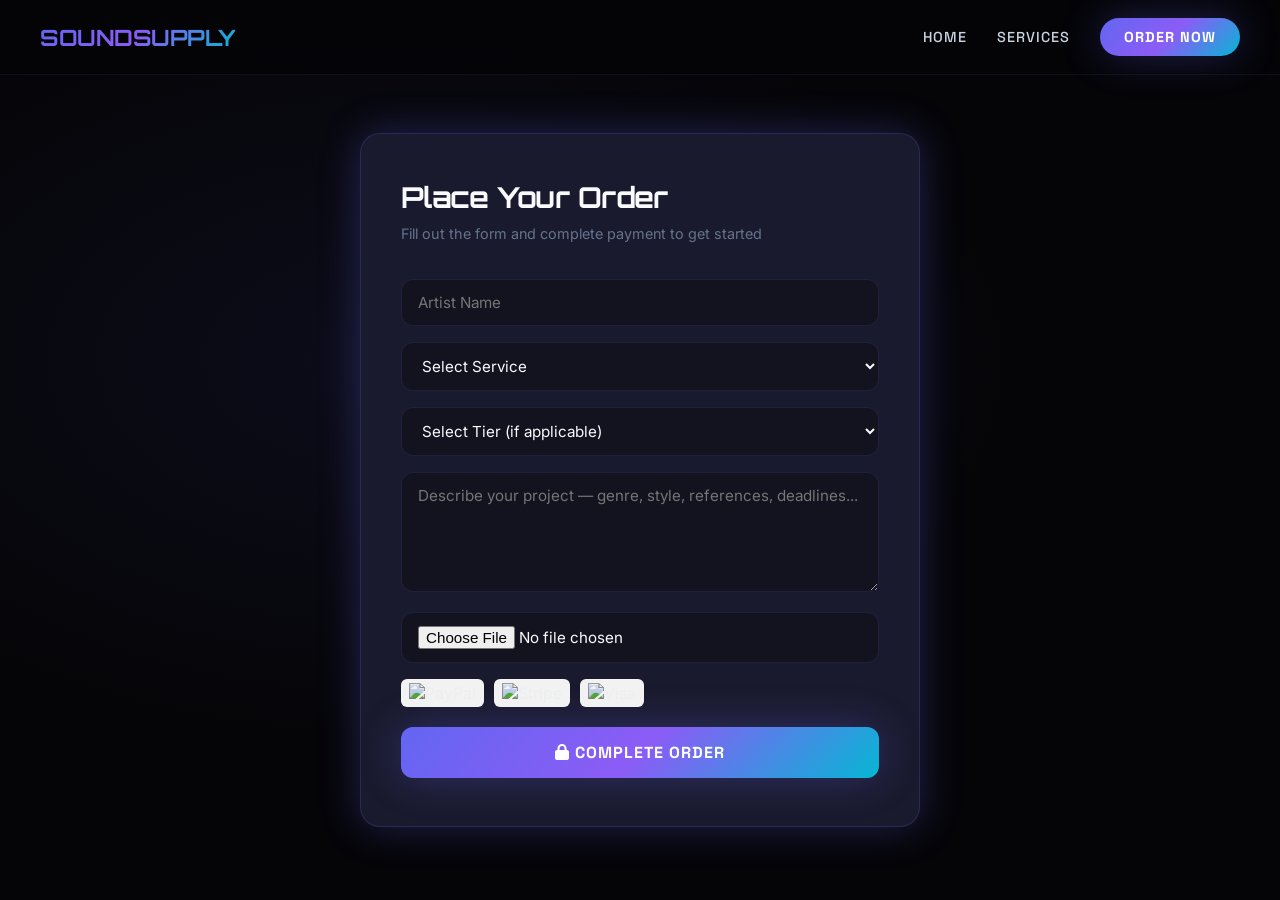
==== commit 6035985a: "Apply original color scheme, fix payment logos, add scroll indicator" ====
--- a/order.html
+++ b/order.html
@@ -4,30 +4,27 @@
 <meta charset="UTF-8">
 <meta name="viewport" content="width=device-width, initial-scale=1.0">
 <title>Order - Sound Supply</title>
-<link href="https://fonts.googleapis.com/css2?family=Orbitron:wght@400;700;900&family=Inter:wght@300;400;500;600&family=Space+Grotesk:wght@400;500;600;700&display=swap" rel="stylesheet">
+<link href="https://fonts.googleapis.com/css2?family=Orbitron:wght@400;500;700;900&family=Inter:wght@300;400;500;600;700&family=Space+Grotesk:wght@400;500;600;700&display=swap" rel="stylesheet">
+<link rel="stylesheet" href="https://cdnjs.cloudflare.com/ajax/libs/font-awesome/6.4.0/css/all.min.css">
 <link rel="stylesheet" href="styles.css">
 </head>
 <body>
-
 <canvas id="wave"></canvas>
-
 <nav>
-  <h1>Sound<span>Supply</span></h1>
+  <h1>SoundSupply</h1>
   <div class="nav-links">
     <a href="index.html">Home</a>
     <a href="services.html">Services</a>
     <a href="order.html" class="nav-cta">Order Now</a>
   </div>
-  <button class="menu-btn" onclick="toggleMenu()">☰</button>
+  <button class="menu-btn" onclick="toggleMenu()"><i class="fas fa-bars"></i></button>
 </nav>
-
 <div class="order-page">
   <div class="order-box">
     <h2>Place Your Order</h2>
     <p class="sub">Fill out the form and complete payment to get started</p>
-
     <form onsubmit="submitOrder(event)">
-      <input type="text" id="artistName" placeholder="Artist Name" required>
+      <input type="text" placeholder="Artist Name" required>
       <select id="service" required>
         <option value="">Select Service</option>
         <option value="songwriting">Songwriting — $30</option>
@@ -36,62 +33,33 @@
         <option value="editing">Song Editing — $15–$35</option>
         <option value="distribution">Distribution Scout — Free</option>
       </select>
-      <select id="tier">
+      <select>
         <option value="">Select Tier (if applicable)</option>
-        <option value="basic">Basic</option>
-        <option value="premium">Premium</option>
+        <option>Basic</option>
+        <option>Premium</option>
       </select>
-      <textarea id="details" placeholder="Describe your project — genre, style, references, deadlines..." required></textarea>
+      <textarea placeholder="Describe your project — genre, style, references, deadlines..." required></textarea>
       <input type="file" accept="audio/*,.mp3,.wav,.aiff">
-
       <div class="pay-logos">
         <img src="https://upload.wikimedia.org/wikipedia/commons/5/5a/PayPal.svg" alt="PayPal">
         <img src="https://upload.wikimedia.org/wikipedia/commons/2/2a/Stripe_logo%2C_revised_2016.svg" alt="Stripe">
         <img src="https://upload.wikimedia.org/wikipedia/commons/4/41/Visa_Logo.png" alt="Visa">
       </div>
-
-      <button type="submit" class="pay-btn">🔒 Complete Order</button>
+      <button type="submit" class="pay-btn"><i class="fas fa-lock"></i> Complete Order</button>
     </form>
   </div>
 </div>
-
 <script>
-const canvas = document.getElementById("wave");
-const ctx = canvas.getContext("2d");
-function resize() { canvas.width = window.innerWidth; canvas.height = window.innerHeight; }
-resize(); window.addEventListener('resize', resize);
-let t = 0;
-function draw() {
-  ctx.clearRect(0,0,canvas.width,canvas.height);
-  for (let i=0;i<3;i++) {
-    ctx.beginPath(); ctx.moveTo(0, canvas.height/2);
-    for (let x=0;x<canvas.width;x++) {
-      let y = canvas.height/2 + Math.sin((x+t*(1+i*0.3))*0.018)*(35-i*8);
-      ctx.lineTo(x,y);
-    }
-    ctx.strokeStyle=``rgba(99,102,241,${0.12-i*0.03})``; ctx.lineWidth=2-i*0.5;
-    ctx.shadowBlur=15; ctx.shadowColor="#6366f1"; ctx.stroke();
-  }
-  t+=1.5; requestAnimationFrame(draw);
-}
+const canvas=document.getElementById("wave"),ctx=canvas.getContext("2d");
+function resize(){canvas.width=window.innerWidth;canvas.height=window.innerHeight;}
+resize();window.addEventListener('resize',resize);
+let t=0;
+function draw(){ctx.clearRect(0,0,canvas.width,canvas.height);const colors=['rgba(99,102,241,0.12)','rgba(139,92,246,0.08)','rgba(6,182,212,0.06)'];for(let i=0;i<3;i++){ctx.beginPath();ctx.moveTo(0,canvas.height/2);for(let x=0;x<canvas.width;x++){let y=canvas.height/2+Math.sin((x+t*(1+i*0.25))*0.016)*(40-i*10);ctx.lineTo(x,y);}ctx.strokeStyle=colors[i];ctx.lineWidth=2-i*0.5;ctx.shadowBlur=20;ctx.shadowColor=i===0?'#6366f1':'#06b6d4';ctx.stroke();}t+=1.2;requestAnimationFrame(draw);}
 draw();
-function toggleMenu() { document.querySelector('.nav-links').classList.toggle('open'); }
-
-// Auto-fill service from URL param
-const params = new URLSearchParams(window.location.search);
-const svc = params.get('service');
-if (svc) {
-  const sel = document.getElementById('service');
-  for (let opt of sel.options) {
-    if (opt.value === svc) { opt.selected = true; break; }
-  }
-}
-
-function submitOrder(e) {
-  e.preventDefault();
-  alert('Order submitted! We\'ll contact you shortly to confirm details and payment.');
-  e.target.reset();
-}
+function toggleMenu(){document.querySelector('.nav-links').classList.toggle('open');}
+const params=new URLSearchParams(window.location.search),svc=params.get('service');
+if(svc){const sel=document.getElementById('service');for(let o of sel.options){if(o.value===svc){o.selected=true;break;}}}
+function submitOrder(e){e.preventDefault();alert('Order submitted! We\'ll contact you shortly.');e.target.reset();}
 </script>
 </body>
 </html>
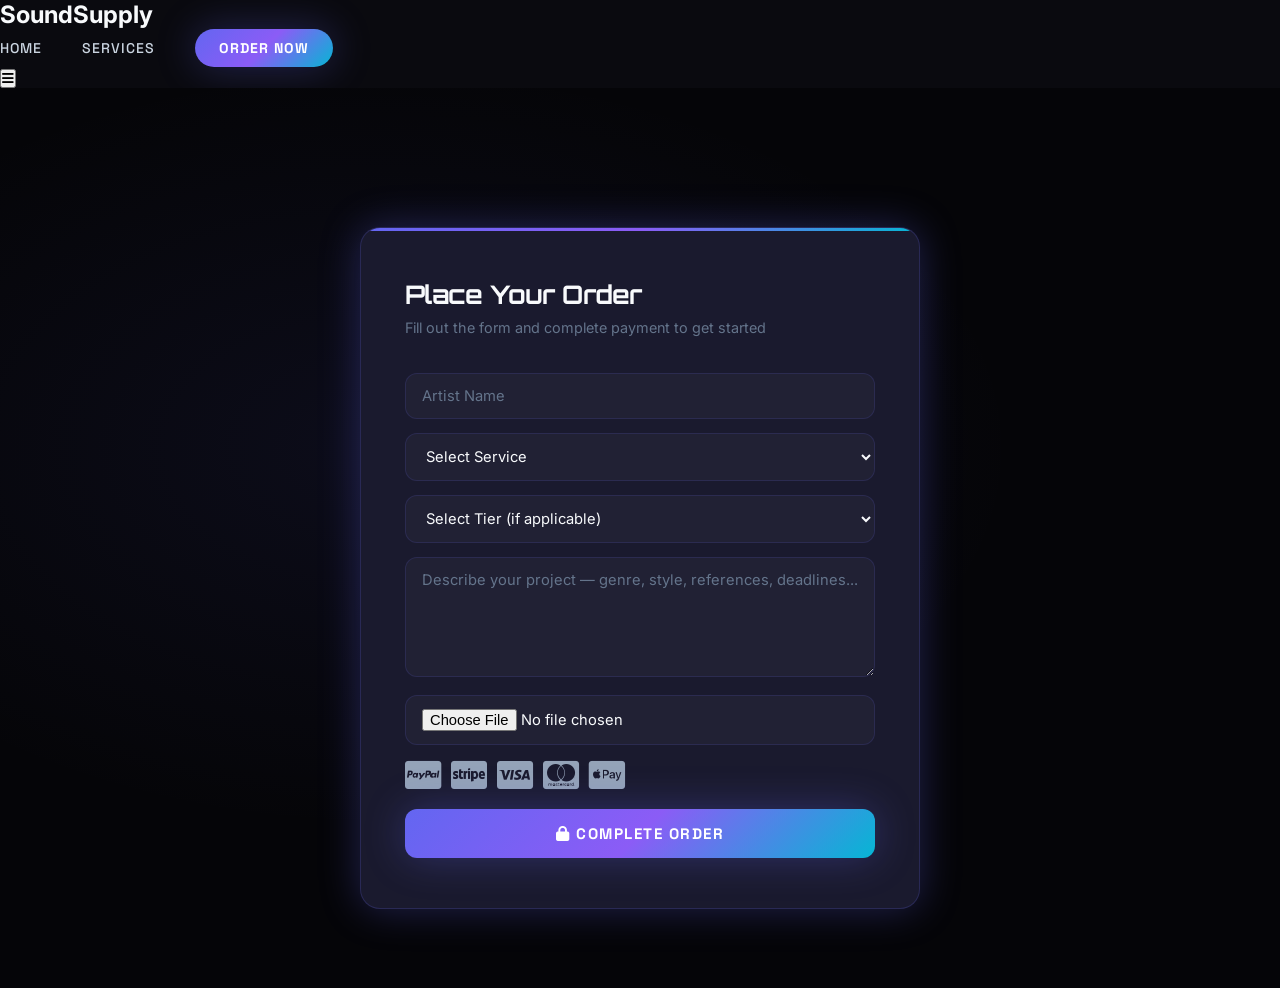
==== commit 6d9ac123: "Fix payment logos - use Font Awesome icons instead of broken image URLs" ====
--- a/order.html
+++ b/order.html
@@ -41,9 +41,11 @@
       <textarea placeholder="Describe your project — genre, style, references, deadlines..." required></textarea>
       <input type="file" accept="audio/*,.mp3,.wav,.aiff">
       <div class="pay-logos">
-        <img src="https://upload.wikimedia.org/wikipedia/commons/5/5a/PayPal.svg" alt="PayPal">
-        <img src="https://upload.wikimedia.org/wikipedia/commons/2/2a/Stripe_logo%2C_revised_2016.svg" alt="Stripe">
-        <img src="https://upload.wikimedia.org/wikipedia/commons/4/41/Visa_Logo.png" alt="Visa">
+        <i class="fab fa-cc-paypal" title="PayPal"></i>
+        <i class="fab fa-cc-stripe" title="Stripe"></i>
+        <i class="fab fa-cc-visa" title="Visa"></i>
+        <i class="fab fa-cc-mastercard" title="Mastercard"></i>
+        <i class="fab fa-cc-apple-pay" title="Apple Pay"></i>
       </div>
       <button type="submit" class="pay-btn"><i class="fas fa-lock"></i> Complete Order</button>
     </form>
--- a/styles.css
+++ b/styles.css
@@ -3,7 +3,6 @@
 :root {
   --primary: #6366f1;
   --primary-light: #818cf8;
-  --primary-dark: #4f46e5;
   --secondary: #06b6d4;
   --secondary-light: #67e8f9;
   --accent: #f472b6;
@@ -15,7 +14,6 @@
   --gray-300: #cbd5e1;
   --gray-400: #94a3b8;
   --gray-500: #64748b;
-  --success: #10b981;
   --gradient-primary: linear-gradient(135deg, #6366f1 0%, #8b5cf6 50%, #06b6d4 100%);
   --gradient-secondary: linear-gradient(135deg, #06b6d4 0%, #67e8f9 100%);
   --gradient-accent: linear-gradient(135deg, #f472b6 0%, #f9a8d4 100%);
@@ -45,18 +43,24 @@
 ::-webkit-scrollbar-thumb:hover { background: var(--primary-light); }
 ::selection { background: var(--primary); color: white; }
 
-h1, h2, h3, h4 {
-  font-family: var(--font-display);
-  font-weight: 700;
-  line-height: 1.1;
-  letter-spacing: -0.02em;
-}
-
-h1 { font-size: clamp(2.8rem, 7vw, 5.5rem); font-weight: 900; text-transform: uppercase; }
-h2 { font-size: clamp(1.8rem, 4vw, 3rem); margin-bottom: 1.25rem; }
-h3 { font-size: clamp(1.2rem, 2.5vw, 1.6rem); margin-bottom: 0.75rem; }
 p { color: var(--gray-400); line-height: 1.7; }
-a { text-decoration: none; color: inherit; transition: all 0.3s cubic-bezier(0.4,0,0.2,1); }
+a { text-decoration: none; color: inherit; transition: all 0.3s; }
+
+.container { max-width: 1280px; margin: 0 auto; padding: 0 32px; }
+
+.text-gradient {
+  background: var(--gradient-primary);
+  -webkit-background-clip: text;
+  -webkit-text-fill-color: transparent;
+  background-clip: text;
+}
+
+.text-gradient-cyan {
+  background: var(--gradient-secondary);
+  -webkit-background-clip: text;
+  -webkit-text-fill-color: transparent;
+  background-clip: text;
+}
 
 /* CANVAS */
 #wave {
@@ -65,45 +69,67 @@
   width: 100%; height: 100%;
   z-index: 0;
   pointer-events: none;
-  opacity: 0.5;
+  opacity: 0.7;
 }
 
 /* NAV */
-nav {
+.navbar {
   position: fixed;
   top: 0; width: 100%;
-  display: flex;
-  justify-content: space-between;
-  align-items: center;
-  padding: 18px 40px;
-  background: rgba(5,5,8,0.85);
+  background: rgba(5,5,8,0.8);
   backdrop-filter: blur(20px) saturate(180%);
   border-bottom: 1px solid rgba(99,102,241,0.1);
-  z-index: 100;
-}
-
-nav h1 {
+  z-index: 1000;
+  transition: background 0.3s;
+}
+
+.nav-container {
+  max-width: 1280px;
+  margin: 0 auto;
+  padding: 0 32px;
+  height: 70px;
+  display: flex;
+  align-items: center;
+  justify-content: space-between;
+}
+
+.logo {
+  display: flex;
+  align-items: center;
+  gap: 10px;
   font-family: var(--font-display);
-  font-size: 1.4rem;
+  font-size: 1.3rem;
   font-weight: 700;
-  color: var(--light);
+}
+
+.logo-icon {
+  width: 38px; height: 38px;
   background: var(--gradient-primary);
-  -webkit-background-clip: text;
-  -webkit-text-fill-color: transparent;
-  background-clip: text;
-}
-
-.nav-links { display: flex; align-items: center; gap: 30px; }
+  border-radius: 10px;
+  display: flex;
+  align-items: center;
+  justify-content: center;
+  font-size: 1rem;
+  color: white;
+  box-shadow: var(--shadow-glow);
+}
+
+.nav-links {
+  display: flex;
+  list-style: none;
+  align-items: center;
+  gap: 2.5rem;
+}
 
 .nav-links a {
   font-family: var(--font-accent);
+  font-size: 0.88rem;
   font-weight: 500;
-  font-size: 0.9rem;
   text-transform: uppercase;
   letter-spacing: 1px;
   color: var(--gray-300);
   position: relative;
-  padding: 0.5rem 0;
+  padding: 6px 0;
 }
 
 .nav-links a::after {
@@ -112,7 +138,7 @@
   bottom: 0; left: 0;
   width: 0; height: 2px;
   background: var(--gradient-primary);
-  transition: width 0.3s ease;
+  transition: width 0.3s;
 }
 
 .nav-links a:hover { color: var(--light); }
@@ -130,115 +156,34 @@
 .nav-cta::after { display: none !important; }
 .nav-cta:hover { transform: translateY(-2px); opacity: 0.9; }
 
-.menu-btn {
+.mobile-menu-btn {
   display: none;
   background: none;
   border: none;
   color: var(--light);
-  font-size: 1.5rem;
+  font-size: 1.4rem;
   cursor: pointer;
-}
-
-/* HERO */
-.hero {
-  min-height: 100vh;
-  display: flex;
-  flex-direction: column;
-  align-items: center;
-  justify-content: center;
-  text-align: center;
-  padding: 140px 24px 80px;
-  position: relative;
-  z-index: 1;
-  background:
-    radial-gradient(ellipse at 20% 50%, rgba(99,102,241,0.1) 0%, transparent 50%),
-    radial-gradient(ellipse at 80% 80%, rgba(6,182,212,0.07) 0%, transparent 50%),
-    var(--darker);
-}
-
-.hero-grid {
-  position: absolute;
-  inset: 0;
-  background-image:
-    linear-gradient(rgba(99,102,241,0.03) 1px, transparent 1px),
-    linear-gradient(90deg, rgba(99,102,241,0.03) 1px, transparent 1px);
-  background-size: 60px 60px;
-  mask-image: radial-gradient(ellipse at center, black 40%, transparent 80%);
-  pointer-events: none;
-}
-
-.hero-badge {
-  display: inline-flex;
-  align-items: center;
-  gap: 0.5rem;
-  padding: 0.6rem 1.5rem;
-  background: rgba(99,102,241,0.15);
-  border: 1px solid rgba(99,102,241,0.3);
-  border-radius: var(--radius-xl);
-  font-family: var(--font-accent);
-  font-size: 0.8rem;
-  color: var(--primary-light);
-  margin-bottom: 2rem;
-  text-transform: uppercase;
-  letter-spacing: 2px;
-  backdrop-filter: blur(10px);
-}
-
-.hero h1 {
-  margin-bottom: 1rem;
-  text-shadow: 0 0 80px rgba(99,102,241,0.3);
-}
-
-.text-gradient {
-  background: var(--gradient-primary);
-  -webkit-background-clip: text;
-  -webkit-text-fill-color: transparent;
-  background-clip: text;
-}
-
-.text-gradient-cyan {
-  background: var(--gradient-secondary);
-  -webkit-background-clip: text;
-  -webkit-text-fill-color: transparent;
-  background-clip: text;
-}
-
-.hero-subtitle {
-  font-family: var(--font-display);
-  font-size: clamp(0.9rem, 2vw, 1.2rem);
-  color: var(--secondary);
-  margin-bottom: 1.5rem;
-  letter-spacing: 4px;
-  text-transform: uppercase;
-}
-
-.hero-description {
-  font-size: 1.1rem;
-  color: var(--gray-400);
-  max-width: 580px;
-  margin: 0 auto 2.5rem;
-  line-height: 1.8;
+  padding: 8px;
 }
 
 /* BUTTONS */
 .btn {
   display: inline-flex;
   align-items: center;
-  justify-content: center;
-  gap: 0.6rem;
-  padding: 1rem 2rem;
+  gap: 8px;
+  padding: 14px 28px;
   border-radius: var(--radius-xl);
   font-family: var(--font-accent);
   font-weight: 600;
-  font-size: 0.95rem;
+  font-size: 0.92rem;
   text-transform: uppercase;
   letter-spacing: 1.5px;
   transition: all 0.4s cubic-bezier(0.4,0,0.2,1);
   cursor: pointer;
   border: none;
+  text-decoration: none;
   position: relative;
   overflow: hidden;
-  text-decoration: none;
 }
 
 .btn::before {
@@ -258,421 +203,719 @@
   box-shadow: var(--shadow-glow);
 }
 
-.btn-primary:hover {
-  transform: translateY(-3px);
-  box-shadow: 0 0 60px rgba(99,102,241,0.5);
-}
+.btn-primary:hover { transform: translateY(-3px); box-shadow: 0 0 60px rgba(99,102,241,0.5); }
 
 .btn-secondary {
   background: transparent;
   color: var(--light);
-  border: 2px solid rgba(99,102,241,0.5);
+  border: 1.5px solid rgba(99,102,241,0.5);
   backdrop-filter: blur(10px);
 }
 
 .btn-secondary:hover {
-  background: rgba(99,102,241,0.15);
+  background: rgba(99,102,241,0.12);
   border-color: var(--primary);
   transform: translateY(-3px);
 }
 
-/* HERO BUTTONS */
+/* HERO */
+.hero {
+  min-height: 100vh;
+  display: flex;
+  align-items: center;
+  justify-content: center;
+  text-align: center;
+  padding: 120px 24px 100px;
+  position: relative;
+  z-index: 1;
+  overflow: hidden;
+  background:
+    radial-gradient(ellipse at 15% 50%, rgba(99,102,241,0.12) 0%, transparent 55%),
+    radial-gradient(ellipse at 85% 30%, rgba(6,182,212,0.08) 0%, transparent 50%),
+    radial-gradient(ellipse at 50% 90%, rgba(244,114,182,0.05) 0%, transparent 50%),
+    var(--darker);
+}
+
+.hero-grid {
+  position: absolute;
+  inset: 0;
+  background-image:
+    linear-gradient(rgba(99,102,241,0.04) 1px, transparent 1px),
+    linear-gradient(90deg, rgba(99,102,241,0.04) 1px, transparent 1px);
+  background-size: 60px 60px;
+  mask-image: radial-gradient(ellipse at center, black 30%, transparent 75%);
+  pointer-events: none;
+}
+
+/* PARTICLES */
+.hero-particles { position: absolute; inset: 0; overflow: hidden; pointer-events: none; }
+.particle {
+  position: absolute;
+  width: 4px; height: 4px;
+  border-radius: 50%;
+  background: var(--primary-light);
+  opacity: 0;
+  animation: float-particle 8s ease-in-out infinite;
+}
+.particle:nth-child(1) { left: 15%; top: 30%; animation-delay: 0s; }
+.particle:nth-child(2) { left: 75%; top: 20%; animation-delay: 1.5s; background: var(--secondary); }
+.particle:nth-child(3) { left: 45%; top: 70%; animation-delay: 3s; }
+.particle:nth-child(4) { left: 85%; top: 60%; animation-delay: 2s; background: var(--accent); }
+.particle:nth-child(5) { left: 30%; top: 80%; animation-delay: 4s; background: var(--secondary); }
+.particle:nth-child(6) { left: 60%; top: 40%; animation-delay: 1s; }
+
+@keyframes float-particle {
+  0% { opacity: 0; transform: translateY(0) scale(1); }
+  20% { opacity: 0.6; }
+  80% { opacity: 0.3; }
+  100% { opacity: 0; transform: translateY(-80px) scale(0.5); }
+}
+
+.hero-content {
+  max-width: 880px;
+  position: relative;
+  z-index: 2;
+}
+
+.hero-badge {
+  display: inline-flex;
+  align-items: center;
+  gap: 8px;
+  padding: 8px 20px;
+  background: rgba(99,102,241,0.12);
+  border: 1px solid rgba(99,102,241,0.25);
+  border-radius: var(--radius-xl);
+  font-family: var(--font-accent);
+  font-size: 0.78rem;
+  color: var(--primary-light);
+  margin-bottom: 24px;
+  text-transform: uppercase;
+  letter-spacing: 2px;
+  backdrop-filter: blur(10px);
+}
+
+.pulse-dot {
+  color: #10b981;
+  font-size: 0.6rem;
+  animation: pulse 2s ease-in-out infinite;
+}
+
+@keyframes pulse { 0%, 100% { opacity: 1; } 50% { opacity: 0.3; } }
+
+.hero h1 {
+  font-family: var(--font-display);
+  font-size: clamp(3rem, 8vw, 6rem);
+  font-weight: 900;
+  line-height: 1.05;
+  text-transform: uppercase;
+  letter-spacing: -0.02em;
+  margin-bottom: 16px;
+  text-shadow: 0 0 80px rgba(99,102,241,0.2);
+}
+
+.hero-subtitle {
+  font-family: var(--font-display);
+  font-size: clamp(0.9rem, 2vw, 1.1rem);
+  color: var(--secondary);
+  letter-spacing: 6px;
+  text-transform: uppercase;
+  margin-bottom: 16px;
+}
+
+.hero-description {
+  font-size: 1.08rem;
+  color: var(--gray-400);
+  max-width: 560px;
+  margin: 0 auto 36px;
+  line-height: 1.8;
+}
+
 .hero-buttons {
   display: flex;
-  gap: 1rem;
+  gap: 14px;
   justify-content: center;
   flex-wrap: wrap;
-  margin-bottom: 3rem;
-}
-
-/* HERO STATS */
+  margin-bottom: 50px;
+}
+
 .hero-stats {
   display: flex;
   justify-content: center;
-  gap: 3rem;
+  align-items: center;
+  gap: 0;
   flex-wrap: wrap;
-  margin-bottom: 2rem;
-}
-
-.stat-item { text-align: center; }
+  padding: 24px 40px;
+  background: rgba(255,255,255,0.03);
+  border: 1px solid rgba(99,102,241,0.12);
+  border-radius: var(--radius-lg);
+  backdrop-filter: blur(10px);
+  display: inline-flex;
+}
+
+.stat-item { text-align: center; padding: 0 32px; }
 
 .stat-number {
   font-family: var(--font-display);
   font-size: 1.8rem;
   font-weight: 900;
+  display: block;
+  margin-bottom: 4px;
+}
+
+.stat-label {
+  font-family: var(--font-accent);
+  font-size: 0.72rem;
+  color: var(--gray-500);
+  text-transform: uppercase;
+  letter-spacing: 1px;
+}
+
+.stat-divider {
+  width: 1px;
+  height: 40px;
+  background: rgba(99,102,241,0.2);
+}
+
+/* SCROLL HINT */
+.scroll-hint {
+  position: absolute;
+  bottom: 30px;
+  left: 50%;
+  transform: translateX(-50%);
+  display: flex;
+  flex-direction: column;
+  align-items: center;
+  gap: 8px;
+  z-index: 2;
+  animation: scrollBounce 2.5s ease-in-out infinite;
+}
+
+.scroll-hint span {
+  font-family: var(--font-accent);
+  font-size: 0.68rem;
+  text-transform: uppercase;
+  letter-spacing: 3px;
+  color: var(--gray-500);
+}
+
+.scroll-arrow-wrap {
+  width: 32px; height: 32px;
+  border: 1px solid rgba(99,102,241,0.3);
+  border-radius: 50%;
+  display: flex;
+  align-items: center;
+  justify-content: center;
+  color: var(--primary-light);
+  font-size: 0.75rem;
+}
+
+@keyframes scrollBounce {
+  0%, 100% { transform: translateX(-50%) translateY(0); opacity: 0.7; }
+  50% { transform: translateX(-50%) translateY(10px); opacity: 1; }
+}
+
+/* FEATURES STRIP */
+.features-strip {
+  display: flex;
+  align-items: center;
+  justify-content: center;
+  flex-wrap: wrap;
+  gap: 0;
+  padding: 0;
+  background: var(--darker);
+  border-top: 1px solid rgba(99,102,241,0.1);
+  border-bottom: 1px solid rgba(99,102,241,0.1);
+  position: relative;
+  z-index: 1;
+  overflow: hidden;
+}
+
+.strip-item {
+  display: flex;
+  align-items: center;
+  gap: 10px;
+  padding: 22px 40px;
+  font-family: var(--font-accent);
+  font-size: 0.85rem;
+  font-weight: 500;
+  color: var(--gray-300);
+  transition: color 0.3s;
+  white-space: nowrap;
+}
+
+.strip-item i {
   background: var(--gradient-primary);
   -webkit-background-clip: text;
   -webkit-text-fill-color: transparent;
   background-clip: text;
-}
-
-.stat-label {
-  font-family: var(--font-accent);
-  font-size: 0.75rem;
-  color: var(--gray-500);
-  text-transform: uppercase;
-  letter-spacing: 1px;
-}
-
-/* SCROLL INDICATOR */
-.scroll-hint {
-  position: absolute;
-  bottom: 32px;
-  left: 50%;
-  transform: translateX(-50%);
-  display: flex;
-  flex-direction: column;
-  align-items: center;
-  gap: 8px;
-  color: var(--gray-500);
-  font-family: var(--font-accent);
-  font-size: 0.72rem;
-  text-transform: uppercase;
-  letter-spacing: 2px;
-  animation: bounce 2s ease-in-out infinite;
-  z-index: 2;
-}
-
-.scroll-hint svg {
-  width: 20px; height: 20px;
-  stroke: var(--primary-light);
-  fill: none;
-  stroke-width: 2;
-}
-
-@keyframes bounce {
-  0%, 100% { transform: translateX(-50%) translateY(0); }
-  50% { transform: translateX(-50%) translateY(8px); }
-}
-
-/* FEATURES */
-.features {
-  display: grid;
-  grid-template-columns: repeat(auto-fit, minmax(220px, 1fr));
-  border-top: 1px solid rgba(99,102,241,0.1);
-  border-bottom: 1px solid rgba(99,102,241,0.1);
-  position: relative;
-  z-index: 1;
-}
-
-.feature {
-  padding: 40px 30px;
-  background: var(--darker);
-  text-align: center;
-  border-right: 1px solid rgba(99,102,241,0.07);
-  transition: background 0.3s;
-}
-
-.feature:last-child { border-right: none; }
-.feature:hover { background: var(--dark-elevated); }
-
-.feature-icon {
-  width: 52px; height: 52px;
-  background: var(--gradient-primary);
-  border-radius: var(--radius-md);
-  display: flex;
-  align-items: center;
-  justify-content: center;
-  font-size: 1.3rem;
-  margin: 0 auto 14px;
-  box-shadow: var(--shadow-glow);
-}
-
-.feature h3 {
   font-size: 1rem;
-  margin-bottom: 8px;
-  color: var(--light);
-}
-
-.feature p { font-size: 0.85rem; color: var(--gray-500); line-height: 1.6; }
+}
+
+.strip-item:hover { color: var(--light); }
+
+.strip-divider {
+  width: 1px;
+  height: 20px;
+  background: rgba(99,102,241,0.15);
+}
 
 /* SECTION HEADER */
 .section-header {
   text-align: center;
-  margin-bottom: 50px;
+  margin-bottom: 60px;
 }
 
 .label {
+  display: inline-flex;
+  align-items: center;
+  gap: 6px;
   font-family: var(--font-accent);
   font-size: 0.75rem;
   text-transform: uppercase;
   letter-spacing: 3px;
   color: var(--secondary);
-  margin-bottom: 10px;
-  display: block;
-}
-
-.section-header h2 { color: var(--light); }
+  margin-bottom: 14px;
+}
+
+.section-header h2 {
+  font-family: var(--font-display);
+  font-size: clamp(2rem, 4vw, 3rem);
+  font-weight: 700;
+  letter-spacing: -0.02em;
+  color: var(--light);
+  margin-bottom: 12px;
+}
+
+.section-header p { font-size: 1rem; color: var(--gray-500); max-width: 480px; margin: 0 auto; }
 
 /* SERVICES */
-.services-preview, .services-page {
-  padding: 100px 40px;
-  position: relative;
-  z-index: 1;
-}
-
-.cards {
+.services-section {
+  padding: 110px 0;
+  position: relative;
+  z-index: 1;
+}
+
+.services-grid {
   display: grid;
-  grid-template-columns: repeat(auto-fit, minmax(220px, 1fr));
-  gap: 20px;
-  max-width: 1200px;
-  margin: 0 auto;
-}
-
-.card {
+  grid-template-columns: repeat(auto-fit, minmax(240px, 1fr));
+  gap: 24px;
+  margin-bottom: 50px;
+}
+
+.service-card {
   background: var(--dark-card);
-  border: 1px solid rgba(255,255,255,0.05);
+  border: 1px solid rgba(255,255,255,0.06);
   border-radius: var(--radius-lg);
-  padding: 30px 24px;
-  text-align: center;
-  transition: all 0.3s;
+  padding: 36px 28px;
   position: relative;
   overflow: hidden;
-}
-
-.card::before {
-  content: '';
+  transition: all 0.4s cubic-bezier(0.4,0,0.2,1);
+}
+
+.service-glow {
   position: absolute;
-  top: 0; left: 0; right: 0;
-  height: 2px;
-  background: var(--gradient-primary);
-  opacity: 0;
-  transition: opacity 0.3s;
-}
-
-.card:hover {
-  transform: translateY(-8px);
-  border-color: rgba(99,102,241,0.3);
-  box-shadow: 0 20px 40px rgba(0,0,0,0.4), var(--shadow-glow);
-}
-
-.card:hover::before { opacity: 1; }
-
-.card.highlight {
-  border-color: rgba(6,182,212,0.3);
-  background: linear-gradient(135deg, rgba(6,182,212,0.05), var(--dark-card));
-}
-
-.card.highlight::before { background: var(--gradient-secondary); opacity: 1; }
-
-.card-icon {
+  top: -40px; right: -40px;
+  width: 120px; height: 120px;
+  border-radius: 50%;
+  background: radial-gradient(circle, rgba(99,102,241,0.15), transparent 70%);
+  pointer-events: none;
+  transition: all 0.4s;
+}
+
+.service-glow.cyan { background: radial-gradient(circle, rgba(6,182,212,0.15), transparent 70%); }
+.service-glow.accent { background: radial-gradient(circle, rgba(244,114,182,0.15), transparent 70%); }
+
+.service-card:hover {
+  transform: translateY(-10px);
+  border-color: rgba(99,102,241,0.35);
+  box-shadow: 0 30px 60px rgba(0,0,0,0.5), var(--shadow-glow);
+}
+
+.service-card:hover .service-glow { width: 200px; height: 200px; opacity: 1.5; }
+
+.service-card.featured {
+  border-color: rgba(6,182,212,0.25);
+  background: linear-gradient(145deg, rgba(6,182,212,0.06), var(--dark-card));
+}
+
+.service-card.featured:hover {
+  border-color: rgba(6,182,212,0.5);
+  box-shadow: 0 30px 60px rgba(0,0,0,0.5), var(--shadow-glow-cyan);
+}
+
+.service-card.highlight {
+  border-color: rgba(244,114,182,0.2);
+  background: linear-gradient(145deg, rgba(244,114,182,0.05), var(--dark-card));
+}
+
+.service-card.highlight:hover {
+  border-color: rgba(244,114,182,0.4);
+  box-shadow: 0 30px 60px rgba(0,0,0,0.5), 0 0 40px rgba(244,114,182,0.2);
+}
+
+.featured-badge {
+  position: absolute;
+  top: 18px; right: 18px;
+  padding: 4px 12px;
+  background: var(--gradient-secondary);
+  border-radius: 20px;
+  font-family: var(--font-accent);
+  font-size: 0.7rem;
+  font-weight: 700;
+  color: var(--darker);
+  text-transform: uppercase;
+  letter-spacing: 1px;
+}
+
+.service-icon {
   width: 56px; height: 56px;
-  background: var(--gradient-primary);
   border-radius: var(--radius-md);
   display: flex;
   align-items: center;
   justify-content: center;
   font-size: 1.4rem;
-  margin: 0 auto 16px;
-  box-shadow: var(--shadow-glow);
-}
-
-.card.highlight .card-icon { background: var(--gradient-secondary); box-shadow: var(--shadow-glow-cyan); }
-
-.card h3 { font-size: 1.1rem; color: var(--light); margin-bottom: 10px; }
-
-.price {
+  margin-bottom: 20px;
+  color: white;
+}
+
+.service-icon.primary { background: var(--gradient-primary); box-shadow: var(--shadow-glow); }
+.service-icon.secondary { background: linear-gradient(135deg, #8b5cf6, #6366f1); box-shadow: var(--shadow-glow); }
+.service-icon.cyan { background: var(--gradient-secondary); box-shadow: var(--shadow-glow-cyan); }
+.service-icon.accent { background: var(--gradient-accent); box-shadow: 0 0 30px rgba(244,114,182,0.3); }
+
+.service-card h3 {
   font-family: var(--font-display);
-  font-size: 1.8rem;
+  font-size: 1.1rem;
+  font-weight: 700;
+  color: var(--light);
+  margin-bottom: 10px;
+  letter-spacing: -0.01em;
+}
+
+.service-card > p {
+  font-size: 0.88rem;
+  color: var(--gray-500);
+  line-height: 1.7;
+  margin-bottom: 18px;
+}
+
+.service-features {
+  list-style: none;
+  margin-bottom: 20px;
+}
+
+.service-features li {
+  display: flex;
+  align-items: center;
+  gap: 8px;
+  font-size: 0.83rem;
+  color: var(--gray-400);
+  padding: 5px 0;
+  border-bottom: 1px solid rgba(255,255,255,0.04);
+}
+
+.service-features i {
+  color: var(--secondary);
+  font-size: 0.7rem;
+  flex-shrink: 0;
+}
+
+.service-price {
+  margin-bottom: 20px;
+  padding: 14px 0;
+  border-top: 1px solid rgba(255,255,255,0.06);
+}
+
+.price-amount {
+  font-family: var(--font-display);
+  font-size: 1.7rem;
   font-weight: 900;
   background: var(--gradient-secondary);
   -webkit-background-clip: text;
   -webkit-text-fill-color: transparent;
   background-clip: text;
-  margin-bottom: 4px;
-}
-
-.card > p { font-size: 0.8rem; color: var(--gray-500); margin-bottom: 20px; }
-
-.service-features {
-  list-style: none;
-  text-align: left;
-  margin-bottom: 20px;
-}
-
-.service-features li {
-  font-size: 0.82rem;
-  color: var(--gray-400);
-  padding: 5px 0;
-  border-bottom: 1px solid rgba(255,255,255,0.04);
-  display: flex;
-  align-items: center;
-  gap: 8px;
-}
-
-.service-features li::before {
-  content: '';
-  width: 5px; height: 5px;
-  border-radius: 50%;
-  background: var(--secondary);
-  flex-shrink: 0;
-}
-
-.order-btn {
-  display: inline-block;
-  padding: 10px 28px;
-  background: var(--gradient-primary);
-  color: white;
-  border-radius: var(--radius-xl);
-  font-family: var(--font-accent);
-  font-size: 0.85rem;
+}
+
+.price-amount.free {
+  background: var(--gradient-accent);
+  -webkit-background-clip: text;
+  -webkit-text-fill-color: transparent;
+  background-clip: text;
+}
+
+.price-unit {
+  font-size: 0.8rem;
+  color: var(--gray-500);
+  margin-left: 6px;
+  font-family: var(--font-accent);
+}
+
+.service-link {
+  display: inline-flex;
+  align-items: center;
+  gap: 6px;
+  font-family: var(--font-accent);
+  font-size: 0.83rem;
   font-weight: 600;
   text-transform: uppercase;
   letter-spacing: 1px;
+  color: var(--primary-light);
   transition: all 0.3s;
-  box-shadow: var(--shadow-glow);
-}
-
-.order-btn:hover {
-  transform: translateY(-2px);
-  box-shadow: 0 0 30px rgba(99,102,241,0.5);
-}
+}
+
+.service-link:hover { gap: 10px; color: var(--secondary-light); }
+
+.services-cta { text-align: center; }
 
 /* ARTIST TYPES */
-.artist-types {
-  padding: 100px 40px;
+.artists-section {
+  padding: 110px 0;
   background: var(--darker);
   position: relative;
   z-index: 1;
+  border-top: 1px solid rgba(99,102,241,0.07);
 }
 
 .artist-grid {
   display: grid;
-  grid-template-columns: repeat(auto-fit, minmax(280px, 1fr));
-  gap: 24px;
-  max-width: 1100px;
-  margin: 0 auto;
+  grid-template-columns: repeat(auto-fit, minmax(300px, 1fr));
+  gap: 28px;
 }
 
 .artist-card {
   background: var(--dark-card);
-  border: 1px solid rgba(255,255,255,0.05);
+  border: 1px solid rgba(255,255,255,0.06);
   border-radius: var(--radius-lg);
-  padding: 36px 28px;
-  transition: all 0.3s;
-}
-
-.artist-card:hover { transform: translateY(-6px); }
-.artist-card.ai:hover { border-color: var(--primary-light); box-shadow: var(--shadow-glow); }
-.artist-card.human:hover { border-color: var(--secondary); box-shadow: var(--shadow-glow-cyan); }
-.artist-card.hybrid:hover { border-color: var(--accent); box-shadow: 0 0 40px rgba(244,114,182,0.2); }
+  padding: 40px 32px;
+  position: relative;
+  overflow: hidden;
+  transition: all 0.4s;
+}
+
+.artist-card-bg {
+  position: absolute;
+  inset: 0;
+  opacity: 0;
+  transition: opacity 0.4s;
+  border-radius: var(--radius-lg);
+}
+
+.artist-card.ai .artist-card-bg { background: radial-gradient(circle at top right, rgba(99,102,241,0.08), transparent 60%); }
+.artist-card.human .artist-card-bg { background: radial-gradient(circle at top right, rgba(6,182,212,0.08), transparent 60%); }
+.artist-card.hybrid .artist-card-bg { background: radial-gradient(circle at top right, rgba(244,114,182,0.08), transparent 60%); }
+
+.artist-card:hover .artist-card-bg { opacity: 1; }
+.artist-card.ai:hover { border-color: rgba(99,102,241,0.4); box-shadow: var(--shadow-glow); transform: translateY(-8px); }
+.artist-card.human:hover { border-color: rgba(6,182,212,0.4); box-shadow: var(--shadow-glow-cyan); transform: translateY(-8px); }
+.artist-card.hybrid:hover { border-color: rgba(244,114,182,0.4); box-shadow: 0 0 40px rgba(244,114,182,0.2); transform: translateY(-8px); }
 
 .artist-icon {
-  width: 60px; height: 60px;
+  width: 64px; height: 64px;
   border-radius: var(--radius-md);
   display: flex;
   align-items: center;
   justify-content: center;
   font-size: 1.8rem;
-  margin-bottom: 18px;
-}
-
-.artist-card.ai .artist-icon { background: rgba(99,102,241,0.15); }
-.artist-card.human .artist-icon { background: rgba(6,182,212,0.15); }
-.artist-card.hybrid .artist-icon { background: rgba(244,114,182,0.15); }
-
-.artist-card h3 { font-size: 1.2rem; color: var(--light); margin-bottom: 12px; }
-.artist-card > p { font-size: 0.9rem; color: var(--gray-400); line-height: 1.7; margin-bottom: 16px; }
-
-.artist-card ul { list-style: none; }
+  margin-bottom: 20px;
+  position: relative;
+  z-index: 1;
+}
+
+.artist-card.ai .artist-icon { background: rgba(99,102,241,0.15); color: var(--primary-light); }
+.artist-card.human .artist-icon { background: rgba(6,182,212,0.15); color: var(--secondary-light); }
+.artist-card.hybrid .artist-icon { background: rgba(244,114,182,0.15); color: var(--accent); }
+
+.artist-card h3 {
+  font-family: var(--font-display);
+  font-size: 1.2rem;
+  font-weight: 700;
+  color: var(--light);
+  margin-bottom: 12px;
+  position: relative;
+  z-index: 1;
+}
+
+.artist-card > p {
+  font-size: 0.9rem;
+  color: var(--gray-400);
+  line-height: 1.75;
+  margin-bottom: 20px;
+  position: relative;
+  z-index: 1;
+}
+
+.artist-card ul {
+  list-style: none;
+  position: relative;
+  z-index: 1;
+}
+
 .artist-card ul li {
   font-size: 0.85rem;
   color: var(--gray-400);
-  padding: 6px 0;
+  padding: 7px 0;
   border-bottom: 1px solid rgba(255,255,255,0.04);
   display: flex;
   align-items: center;
-  gap: 8px;
-}
-
-.artist-card ul li::before {
-  content: '';
-  width: 5px; height: 5px;
-  border-radius: 50%;
-  background: var(--secondary);
+  gap: 10px;
+}
+
+.artist-card.ai ul li::before { content: ''; width: 6px; height: 6px; border-radius: 50%; background: var(--primary-light); flex-shrink: 0; }
+.artist-card.human ul li::before { content: ''; width: 6px; height: 6px; border-radius: 50%; background: var(--secondary); flex-shrink: 0; }
+.artist-card.hybrid ul li::before { content: ''; width: 6px; height: 6px; border-radius: 50%; background: var(--accent); flex-shrink: 0; }
+
+/* PARTNERS */
+.partners-section {
+  padding: 110px 0;
+  position: relative;
+  z-index: 1;
+}
+
+.partners-grid {
+  display: grid;
+  grid-template-columns: repeat(auto-fit, minmax(300px, 1fr));
+  gap: 20px;
+}
+
+.partner-card {
+  display: flex;
+  align-items: center;
+  gap: 18px;
+  background: var(--dark-card);
+  border: 1px solid rgba(255,255,255,0.06);
+  border-radius: var(--radius-lg);
+  padding: 24px 28px;
+  transition: all 0.3s;
+  position: relative;
+  overflow: hidden;
+}
+
+.partner-card:hover {
+  transform: translateY(-4px);
+  border-color: rgba(99,102,241,0.3);
+  box-shadow: var(--shadow-glow);
+}
+
+.partner-card.coming { opacity: 0.5; }
+.partner-card.coming:hover { opacity: 0.7; transform: none; box-shadow: none; border-color: rgba(255,255,255,0.06); }
+
+.partner-icon {
+  width: 52px; height: 52px;
+  border-radius: var(--radius-md);
+  display: flex;
+  align-items: center;
+  justify-content: center;
+  font-size: 1.5rem;
   flex-shrink: 0;
 }
 
-/* PAYMENT SECTION */
-.payment-section {
-  padding: 100px 40px;
-  text-align: center;
-  position: relative;
-  z-index: 1;
-  background: var(--dark-elevated);
-  border-top: 1px solid rgba(99,102,241,0.1);
-  border-bottom: 1px solid rgba(99,102,241,0.1);
-}
-
-.payment-logos {
-  display: flex;
-  justify-content: center;
-  align-items: center;
-  gap: 32px;
-  margin: 32px 0 40px;
-  flex-wrap: wrap;
-}
-
-.payment-logos img {
-  height: 36px;
-  width: auto;
-  object-fit: contain;
-  filter: brightness(0.9) saturate(0.8);
-  transition: filter 0.3s, transform 0.3s;
-  background: white;
-  padding: 6px 12px;
-  border-radius: 8px;
-}
-
-.payment-logos img:hover {
-  filter: brightness(1) saturate(1);
-  transform: translateY(-2px);
-}
+.partner-icon.distro { background: rgba(99,102,241,0.15); color: var(--primary-light); }
+.partner-icon.media { background: rgba(6,182,212,0.15); color: var(--secondary-light); }
+.partner-icon.placeholder { background: rgba(255,255,255,0.05); color: var(--gray-500); }
+
+.partner-info { flex: 1; }
+
+.partner-info h4 {
+  font-family: var(--font-display);
+  font-size: 0.95rem;
+  font-weight: 700;
+  color: var(--light);
+  margin-bottom: 4px;
+  letter-spacing: -0.01em;
+}
+
+.partner-info p { font-size: 0.82rem; color: var(--gray-500); line-height: 1.5; }
+
+.partner-tag {
+  font-family: var(--font-accent);
+  font-size: 0.68rem;
+  font-weight: 700;
+  text-transform: uppercase;
+  letter-spacing: 1px;
+  padding: 4px 10px;
+  border-radius: 20px;
+  flex-shrink: 0;
+  background: rgba(99,102,241,0.15);
+  color: var(--primary-light);
+  border: 1px solid rgba(99,102,241,0.2);
+}
+
+.partner-tag.neutral { background: rgba(255,255,255,0.05); color: var(--gray-500); border-color: rgba(255,255,255,0.08); }
 
 /* FOOTER */
 footer {
   background: var(--darker);
   border-top: 1px solid rgba(99,102,241,0.1);
-  padding: 50px 40px 30px;
+  padding: 80px 0 0;
   position: relative;
   z-index: 1;
 }
 
 .footer-inner {
-  display: flex;
+  display: grid;
+  grid-template-columns: 2fr 1fr 1fr 1fr;
+  gap: 50px;
+  margin-bottom: 60px;
+}
+
+.footer-brand .logo { margin-bottom: 16px; font-size: 1.2rem; }
+.footer-brand > p { font-size: 0.85rem; color: var(--gray-500); line-height: 1.7; max-width: 280px; margin-bottom: 20px; }
+
+.footer-social { display: flex; gap: 12px; }
+.footer-social a {
+  width: 38px; height: 38px;
+  background: rgba(99,102,241,0.1);
+  border: 1px solid rgba(99,102,241,0.15);
+  border-radius: 10px;
+  display: flex;
+  align-items: center;
+  justify-content: center;
+  color: var(--gray-400);
+  font-size: 0.95rem;
+  transition: all 0.3s;
+}
+.footer-social a:hover { background: var(--gradient-primary); color: white; border-color: transparent; transform: translateY(-2px); }
+
+.footer-links-group h4 {
+  font-family: var(--font-display);
+  font-size: 0.85rem;
+  font-weight: 700;
+  color: var(--light);
+  text-transform: uppercase;
+  letter-spacing: 1px;
+  margin-bottom: 18px;
+}
+
+.footer-links-group ul { list-style: none; }
+.footer-links-group ul li { margin-bottom: 10px; }
+.footer-links-group ul li a { font-size: 0.88rem; color: var(--gray-500); transition: color 0.3s; }
+.footer-links-group ul li a:hover { color: var(--primary-light); }
+
+.footer-bottom {
+  border-top: 1px solid rgba(255,255,255,0.05);
+  padding: 24px 0;
+  display: flex;
+  align-items: center;
   justify-content: space-between;
-  align-items: flex-start;
   flex-wrap: wrap;
-  gap: 30px;
-  max-width: 1200px;
-  margin: 0 auto 30px;
-}
-
-footer h3 {
-  font-family: var(--font-display);
-  font-size: 1.2rem;
-  background: var(--gradient-primary);
-  -webkit-background-clip: text;
-  -webkit-text-fill-color: transparent;
-  background-clip: text;
-  margin-bottom: 6px;
-}
-
-footer p { font-size: 0.85rem; color: var(--gray-500); }
-
-.footer-links { display: flex; gap: 24px; align-items: center; }
-.footer-links a { color: var(--gray-500); font-size: 0.9rem; transition: color 0.3s; }
-.footer-links a:hover { color: var(--secondary); }
-
-.copyright {
-  text-align: center;
-  font-size: 0.8rem;
+  gap: 16px;
+}
+
+.footer-bottom p { font-size: 0.82rem; color: var(--gray-500); }
+
+.footer-pay-icons {
+  display: flex;
+  align-items: center;
+  gap: 10px;
+}
+
+.footer-pay-icons i {
+  font-size: 2rem;
   color: var(--gray-500);
-  border-top: 1px solid rgba(255,255,255,0.05);
-  padding-top: 20px;
-  max-width: 1200px;
-  margin: 0 auto;
-}
+  transition: color 0.3s, transform 0.3s;
+}
+
+.footer-pay-icons i:hover { color: var(--primary-light); transform: translateY(-2px); }
 
 /* ORDER PAGE */
 .order-page {
@@ -692,13 +935,31 @@
   background: var(--dark-card);
   border: 1px solid rgba(99,102,241,0.2);
   border-radius: var(--radius-lg);
-  padding: 48px 40px;
+  padding: 50px 44px;
   width: 100%;
   max-width: 560px;
   box-shadow: var(--shadow-glow);
-}
-
-.order-box h2 { color: var(--light); margin-bottom: 8px; font-size: 1.8rem; }
+  position: relative;
+  overflow: hidden;
+}
+
+.order-box::before {
+  content: '';
+  position: absolute;
+  top: 0; left: 0; right: 0;
+  height: 3px;
+  background: var(--gradient-primary);
+}
+
+.order-box h2 {
+  font-family: var(--font-display);
+  font-size: 1.6rem;
+  font-weight: 700;
+  color: var(--light);
+  margin-bottom: 6px;
+  letter-spacing: -0.02em;
+}
+
 .order-box .sub { color: var(--gray-500); font-size: 0.9rem; margin-bottom: 32px; }
 
 .order-box input,
@@ -706,14 +967,14 @@
 .order-box select {
   width: 100%;
   padding: 13px 16px;
-  margin-bottom: 16px;
-  background: var(--dark-elevated);
+  margin-bottom: 14px;
+  background: rgba(255,255,255,0.03);
   border: 1px solid rgba(99,102,241,0.15);
   border-radius: var(--radius-md);
   color: var(--light);
-  font-size: 0.95rem;
+  font-size: 0.92rem;
   font-family: var(--font-body);
-  transition: border-color 0.3s;
+  transition: border-color 0.3s, box-shadow 0.3s;
 }
 
 .order-box input:focus,
@@ -724,6 +985,8 @@
   box-shadow: 0 0 0 3px rgba(99,102,241,0.1);
 }
 
+.order-box input::placeholder,
+.order-box textarea::placeholder { color: var(--gray-500); }
 .order-box textarea { height: 120px; resize: vertical; }
 .order-box select option { background: var(--dark-card); }
 
@@ -731,22 +994,17 @@
   display: flex;
   gap: 10px;
   align-items: center;
-  margin-bottom: 20px;
+  margin-bottom: 18px;
   flex-wrap: wrap;
 }
 
-.pay-logos img {
-  height: 28px;
-  width: auto;
-  background: white;
-  padding: 4px 8px;
-  border-radius: 6px;
-  object-fit: contain;
-  filter: brightness(0.95);
-  transition: all 0.3s;
-}
-
-.pay-logos img:hover { transform: translateY(-2px); filter: brightness(1); }
+.pay-logos i {
+  font-size: 2rem;
+  color: var(--gray-400);
+  transition: color 0.3s, transform 0.3s;
+}
+
+.pay-logos i:hover { color: var(--primary-light); transform: translateY(-2px); }
 
 .pay-btn {
   display: block;
@@ -758,23 +1016,43 @@
   text-align: center;
   font-family: var(--font-accent);
   font-weight: 700;
-  font-size: 1rem;
-  text-transform: uppercase;
-  letter-spacing: 1px;
-  transition: all 0.3s;
+  font-size: 0.95rem;
+  text-transform: uppercase;
+  letter-spacing: 1.5px;
   border: none;
   cursor: pointer;
   box-shadow: var(--shadow-glow);
-}
-
-.pay-btn:hover {
-  transform: translateY(-2px);
-  box-shadow: 0 0 40px rgba(99,102,241,0.5);
+  transition: all 0.3s;
+  position: relative;
+  overflow: hidden;
+}
+
+.pay-btn::before {
+  content: '';
+  position: absolute;
+  top: 0; left: -100%;
+  width: 100%; height: 100%;
+  background: linear-gradient(90deg, transparent, rgba(255,255,255,0.15), transparent);
+  transition: left 0.6s;
+}
+
+.pay-btn:hover::before { left: 100%; }
+.pay-btn:hover { transform: translateY(-2px); box-shadow: 0 0 50px rgba(99,102,241,0.5); }
+
+/* SERVICES PAGE */
+.services-page-wrapper {
+  padding: 110px 0 80px;
+  position: relative;
+  z-index: 1;
 }
 
 /* RESPONSIVE */
+@media (max-width: 1024px) {
+  .footer-inner { grid-template-columns: 1fr 1fr; }
+}
+
 @media (max-width: 768px) {
-  nav { padding: 16px 20px; }
+  .nav-container { padding: 0 20px; }
   .nav-links {
     display: none;
     flex-direction: column;
@@ -782,16 +1060,30 @@
     top: 70px; left: 0;
     width: 100%;
     background: rgba(5,5,8,0.98);
-    padding: 20px;
-    gap: 16px;
+    padding: 20px 24px;
+    gap: 0;
     border-bottom: 1px solid rgba(99,102,241,0.1);
   }
-  .nav-links.open { display: flex; }
-  .menu-btn { display: block; }
-  .hero { padding: 120px 20px 80px; }
-  .features { grid-template-columns: 1fr 1fr; }
-  .services-preview, .services-page, .artist-types, .payment-section { padding: 70px 20px; }
-  .footer-inner { flex-direction: column; }
+  .nav-links.active { display: flex; }
+  .nav-links li { border-bottom: 1px solid rgba(255,255,255,0.04); }
+  .nav-links li:last-child { border-bottom: none; padding-top: 12px; }
+  .nav-links a { display: block; padding: 14px 0; }
+  .mobile-menu-btn { display: block; }
+  .hero { padding: 100px 20px 100px; }
+  .hero-stats { padding: 18px 20px; gap: 0; }
+  .stat-item { padding: 0 18px; }
+  .features-strip { flex-direction: column; gap: 0; }
+  .strip-divider { width: 60px; height: 1px; }
+  .strip-item { padding: 16px 24px; }
+  .services-section, .artists-section, .partners-section { padding: 80px 0; }
+  .footer-inner { grid-template-columns: 1fr; gap: 32px; }
+  .footer-bottom { flex-direction: column; text-align: center; }
   .order-box { padding: 32px 24px; }
-  .hero-stats { gap: 20px; }
-}
+  .container { padding: 0 20px; }
+}
+
+@media (max-width: 480px) {
+  .hero h1 { font-size: 2.8rem; }
+  .hero-buttons { flex-direction: column; align-items: center; }
+  .hero-stats { display: none; }
+}
